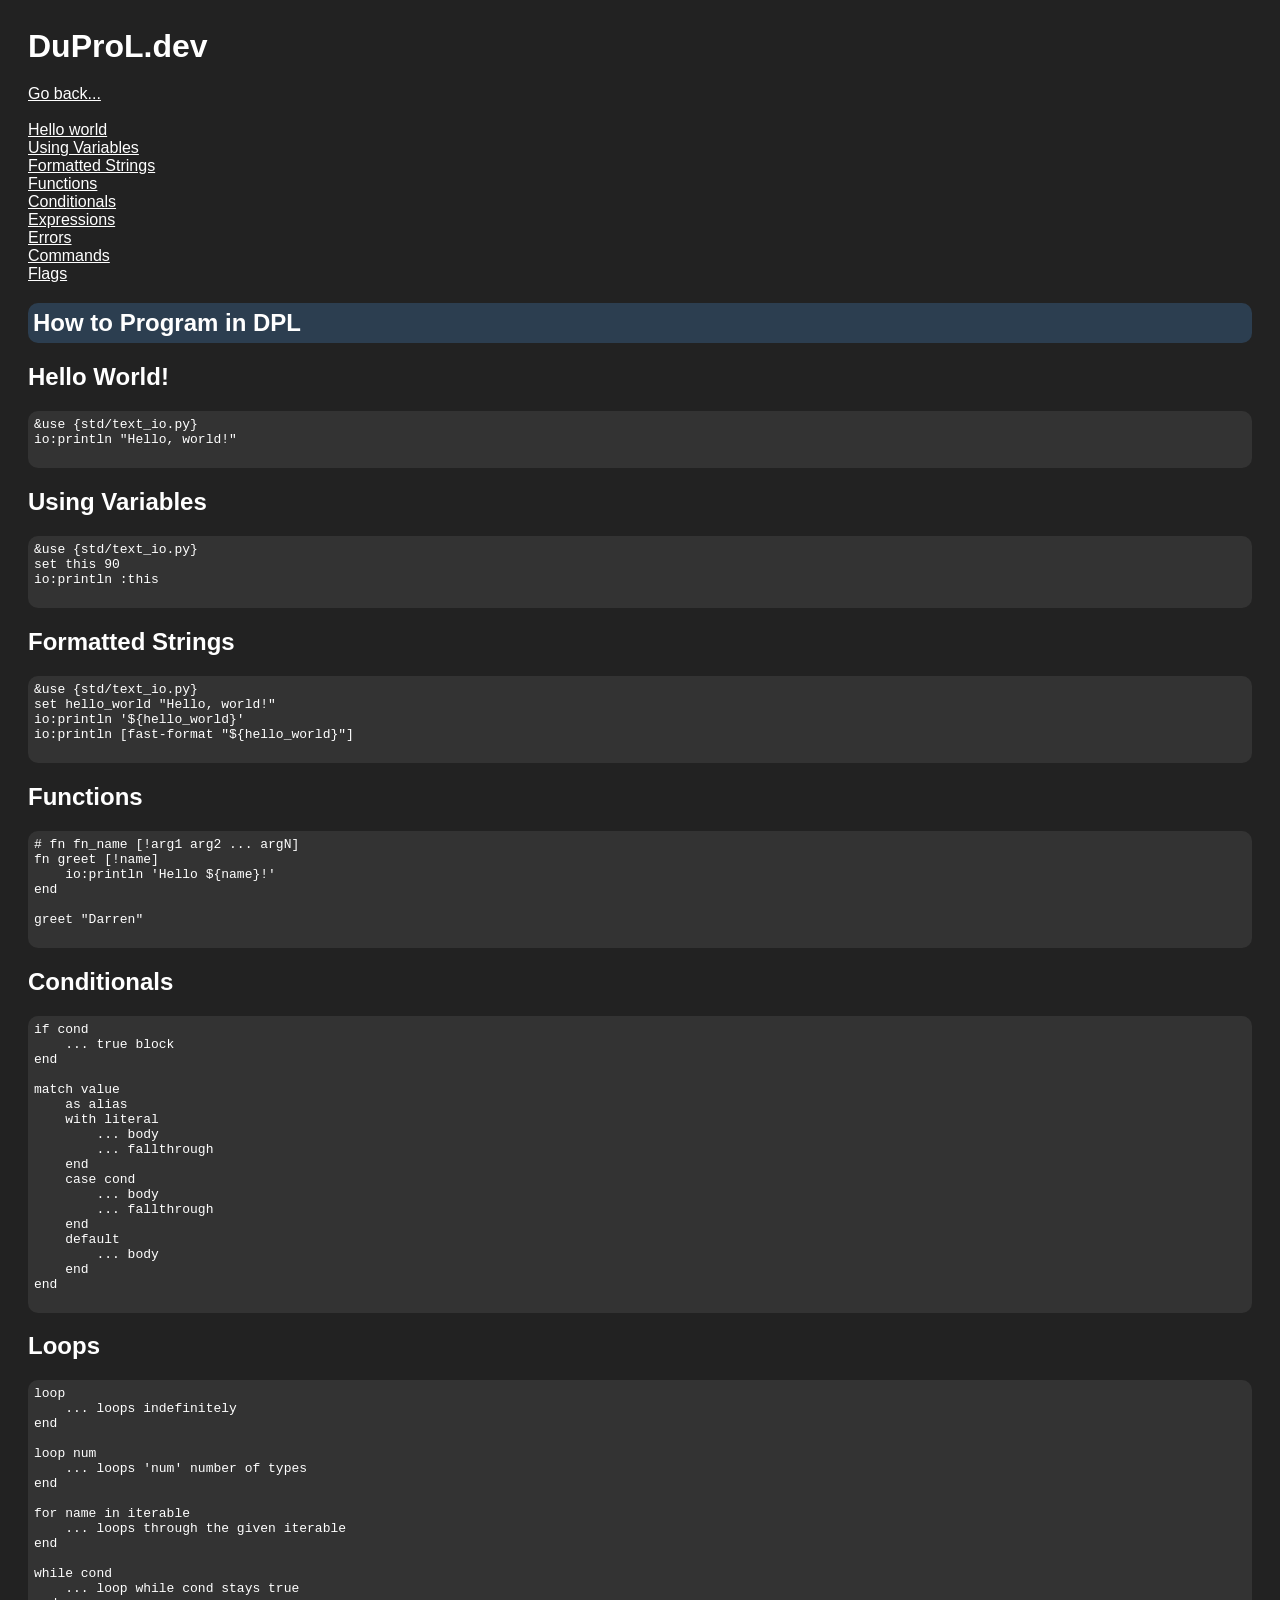
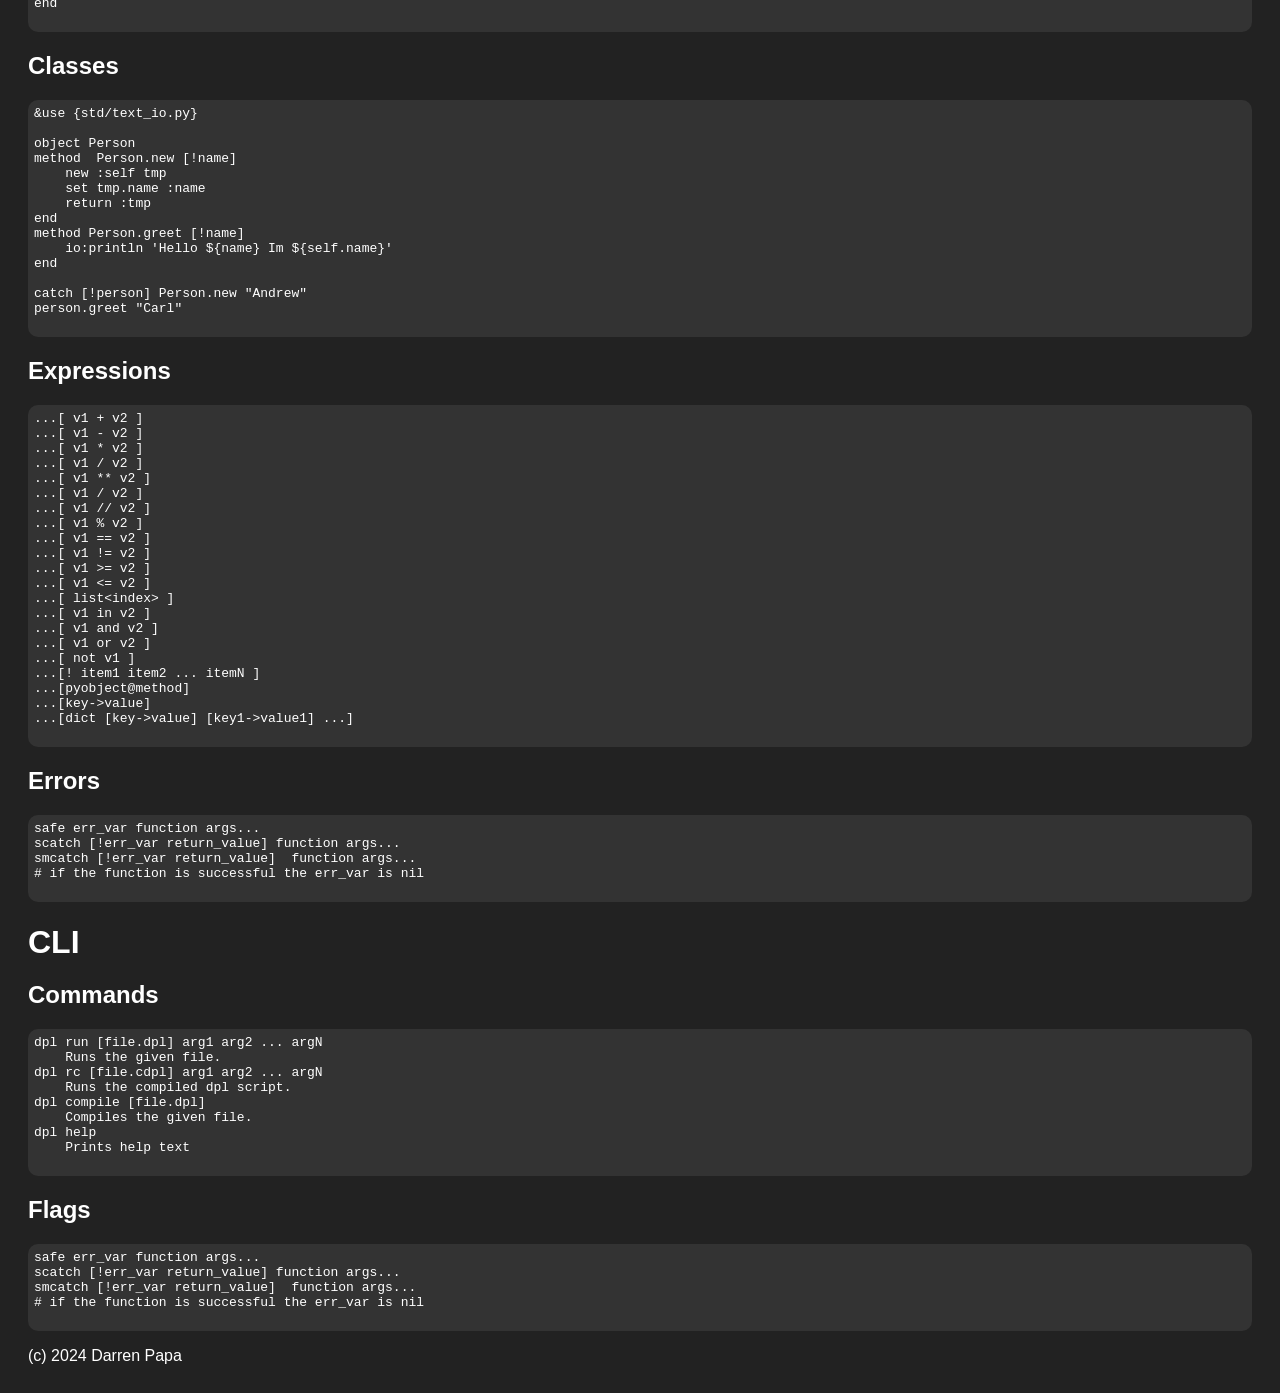
==== learn.html @ 164991b1 "push" ====
<html lang="en">
    <style>
        * {
            color: white;
            background-color: #222222;
            word-wrap: break-word;
            word-break: break-word;
            overflow: hide;
        }
        body {
            font-family: Arial, sans-serif;
            padding: 20px;
        }
        .title {
            background-color: #2C3E50;
            border-radius: 10px;
            padding: 6px;
            padding-left: 5px;
        }
        h1, h2 {
            margin-bottom: 20px;
        }
        pre {
            background-color: #333333;
            border-radius: 10px;
            padding: 6px;
            overflow: scroll;
        }
    </style>
    <meta name="viewport" content="width=device-width, initial-scale=1.0">
    <body>
        <h1>DuProL.dev</h1>
        <a href="./index.html">Go back...</a><br><br>
        <a href="#hello_world">Hello world</a><br>
        <a href="#variables">Using Variables</a><br>
        <a href="#fmt_str">Formatted Strings</a><br>
        <a href="#functions">Functions</a><br>
        <a href="#cond">Conditionals</a><br>
        <a href="#expressions">Expressions</a><br>
        <a href="#errors">Errors</a><br>
        <a href="#cmd">Commands</a><br>
        <a href="#flags">Flags</a>
        <h2 class="title">How to Program in DPL</h2>
        <h2 id="hello_world">Hello World!</h2>
        <pre id="content">
&use {std/text_io.py}
io:println "Hello, world!"
        </pre>
        
        <h2 id="variables">Using Variables</h2>
        <pre id="content">
&use {std/text_io.py}
set this 90
io:println :this
        </pre>
        
        <h2 id="fmt_str">Formatted Strings</h2>
        <pre id="content">
&use {std/text_io.py}
set hello_world "Hello, world!"
io:println '${hello_world}'
io:println [fast-format "${hello_world}"]
        </pre>
        
        <h2 id="functions">Functions</h2>
        <pre id="content">
# fn fn_name [!arg1 arg2 ... argN]
fn greet [!name]
    io:println 'Hello ${name}!'
end

greet "Darren"
        </pre>
        
        <h2 id="cond">Conditionals</h2>
        <pre id="content">
if cond
    ... true block
end

match value
    as alias
    with literal
        ... body
        ... fallthrough
    end
    case cond
        ... body
        ... fallthrough
    end
    default
        ... body
    end
end
        </pre>
        
        <h2 id="loops">Loops</h2>
        <pre id="content">
loop
    ... loops indefinitely
end

loop num
    ... loops 'num' number of types
end

for name in iterable
    ... loops through the given iterable
end

while cond
    ... loop while cond stays true
end
        </pre>
        
        <h2 id="classes">Classes</h2>
        <pre id="content">
&use {std/text_io.py}

object Person
method  Person.new [!name]
    new :self tmp
    set tmp.name :name
    return :tmp
end
method Person.greet [!name]
    io:println 'Hello ${name} Im ${self.name}'
end

catch [!person] Person.new "Andrew"
person.greet "Carl"
        </pre>
        
        <h2 id="expressions">Expressions</h2>
        <pre id="content">
...[ v1 + v2 ]
...[ v1 - v2 ]
...[ v1 * v2 ]
...[ v1 / v2 ]
...[ v1 ** v2 ]
...[ v1 / v2 ]
...[ v1 // v2 ]
...[ v1 % v2 ]
...[ v1 == v2 ]
...[ v1 != v2 ]
...[ v1 &gt;= v2 ]
...[ v1 &lt;= v2 ]
...[ list&lt;index&gt; ]
...[ v1 in v2 ]
...[ v1 and v2 ]
...[ v1 or v2 ]
...[ not v1 ]
...[! item1 item2 ... itemN ]
...[pyobject@method]
...[key->value]
...[dict [key->value] [key1->value1] ...]
        </pre>
        
        <h2 id="error">Errors</h2>
        <pre id="content">
safe err_var function args...
scatch [!err_var return_value] function args...
smcatch [!err_var return_value]  function args...
# if the function is successful the err_var is nil
        </pre>
        
        <h1>CLI</h1>
        
        <h2 id="cmd">Commands</h2>
        <pre id="content">
dpl run [file.dpl] arg1 arg2 ... argN
    Runs the given file.
dpl rc [file.cdpl] arg1 arg2 ... argN
    Runs the compiled dpl script.
dpl compile [file.dpl]
    Compiles the given file.
dpl help
    Prints help text
        </pre>
        
        <h2 id="flags">Flags</h2>
        <pre id="content">
safe err_var function args...
scatch [!err_var return_value] function args...
smcatch [!err_var return_value]  function args...
# if the function is successful the err_var is nil
        </pre>
        

        <p>(c) 2024 Darren Papa</p>
    </body>
</html>
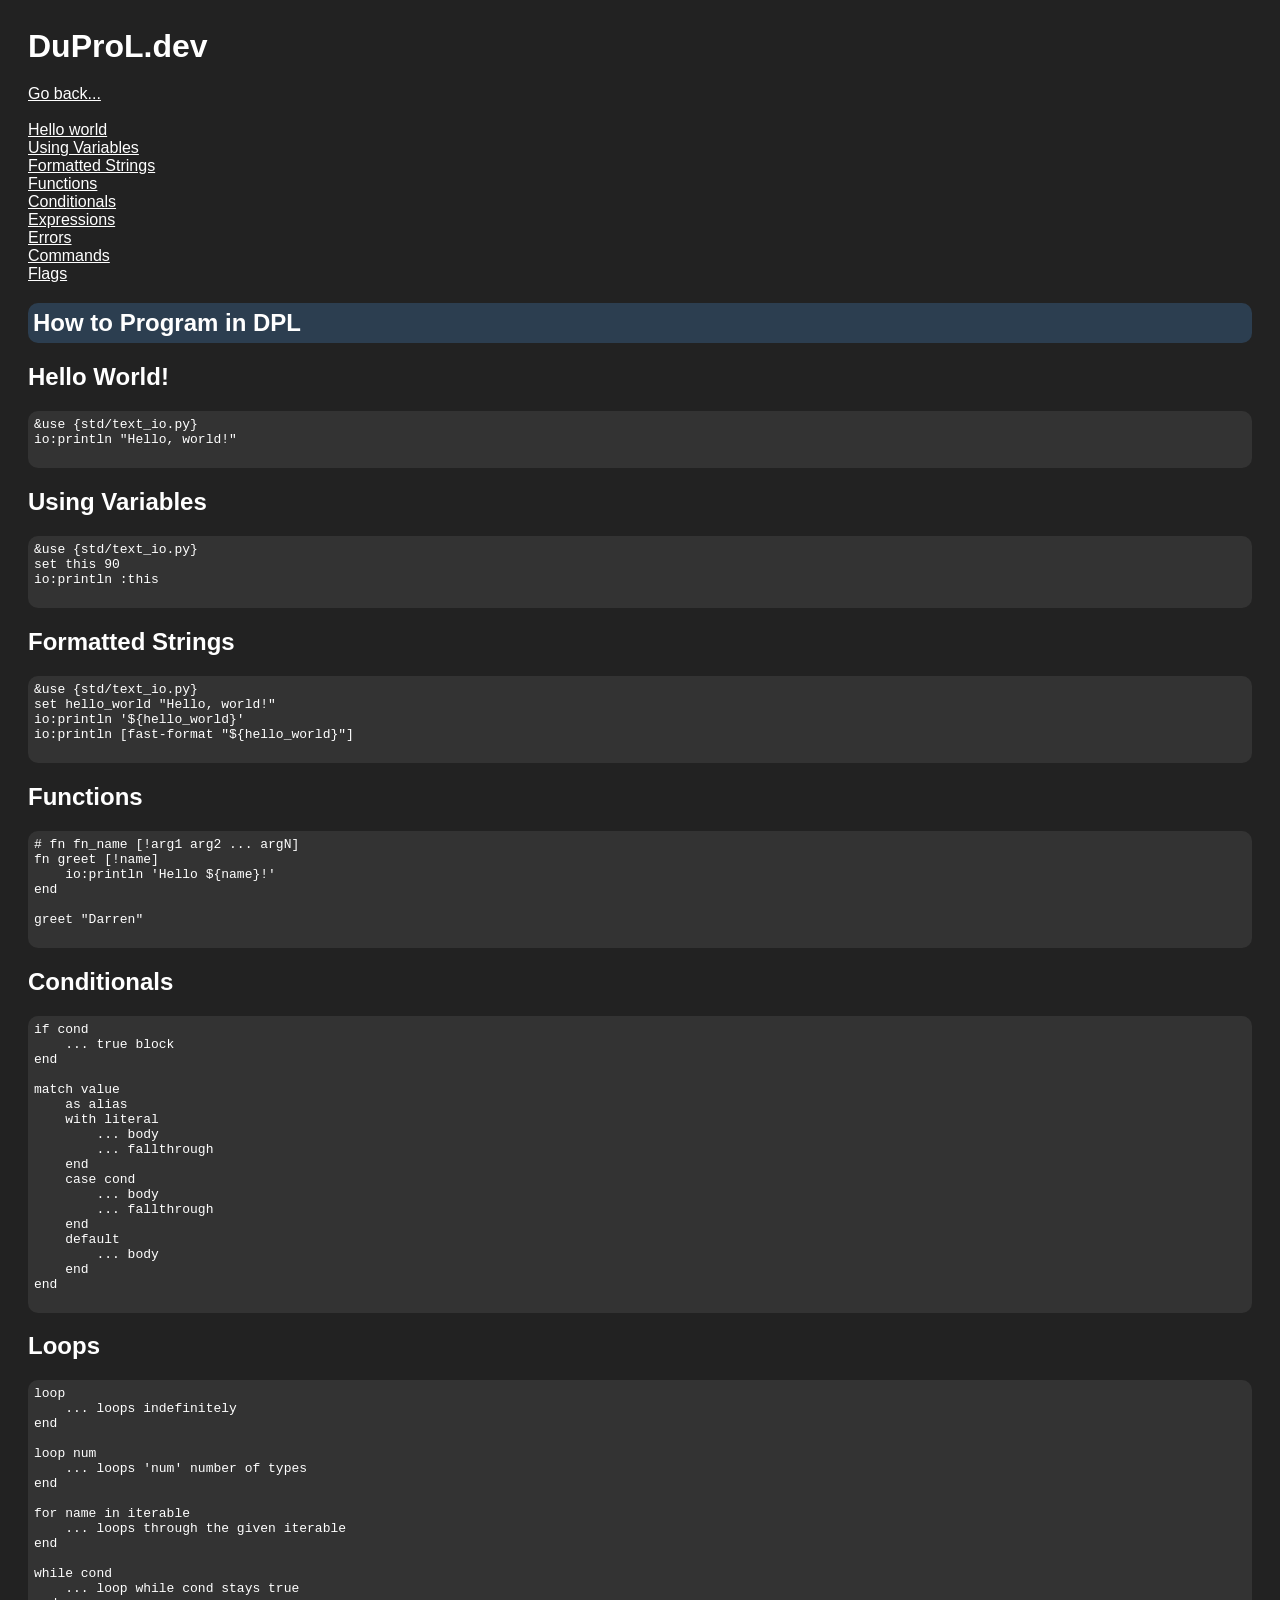
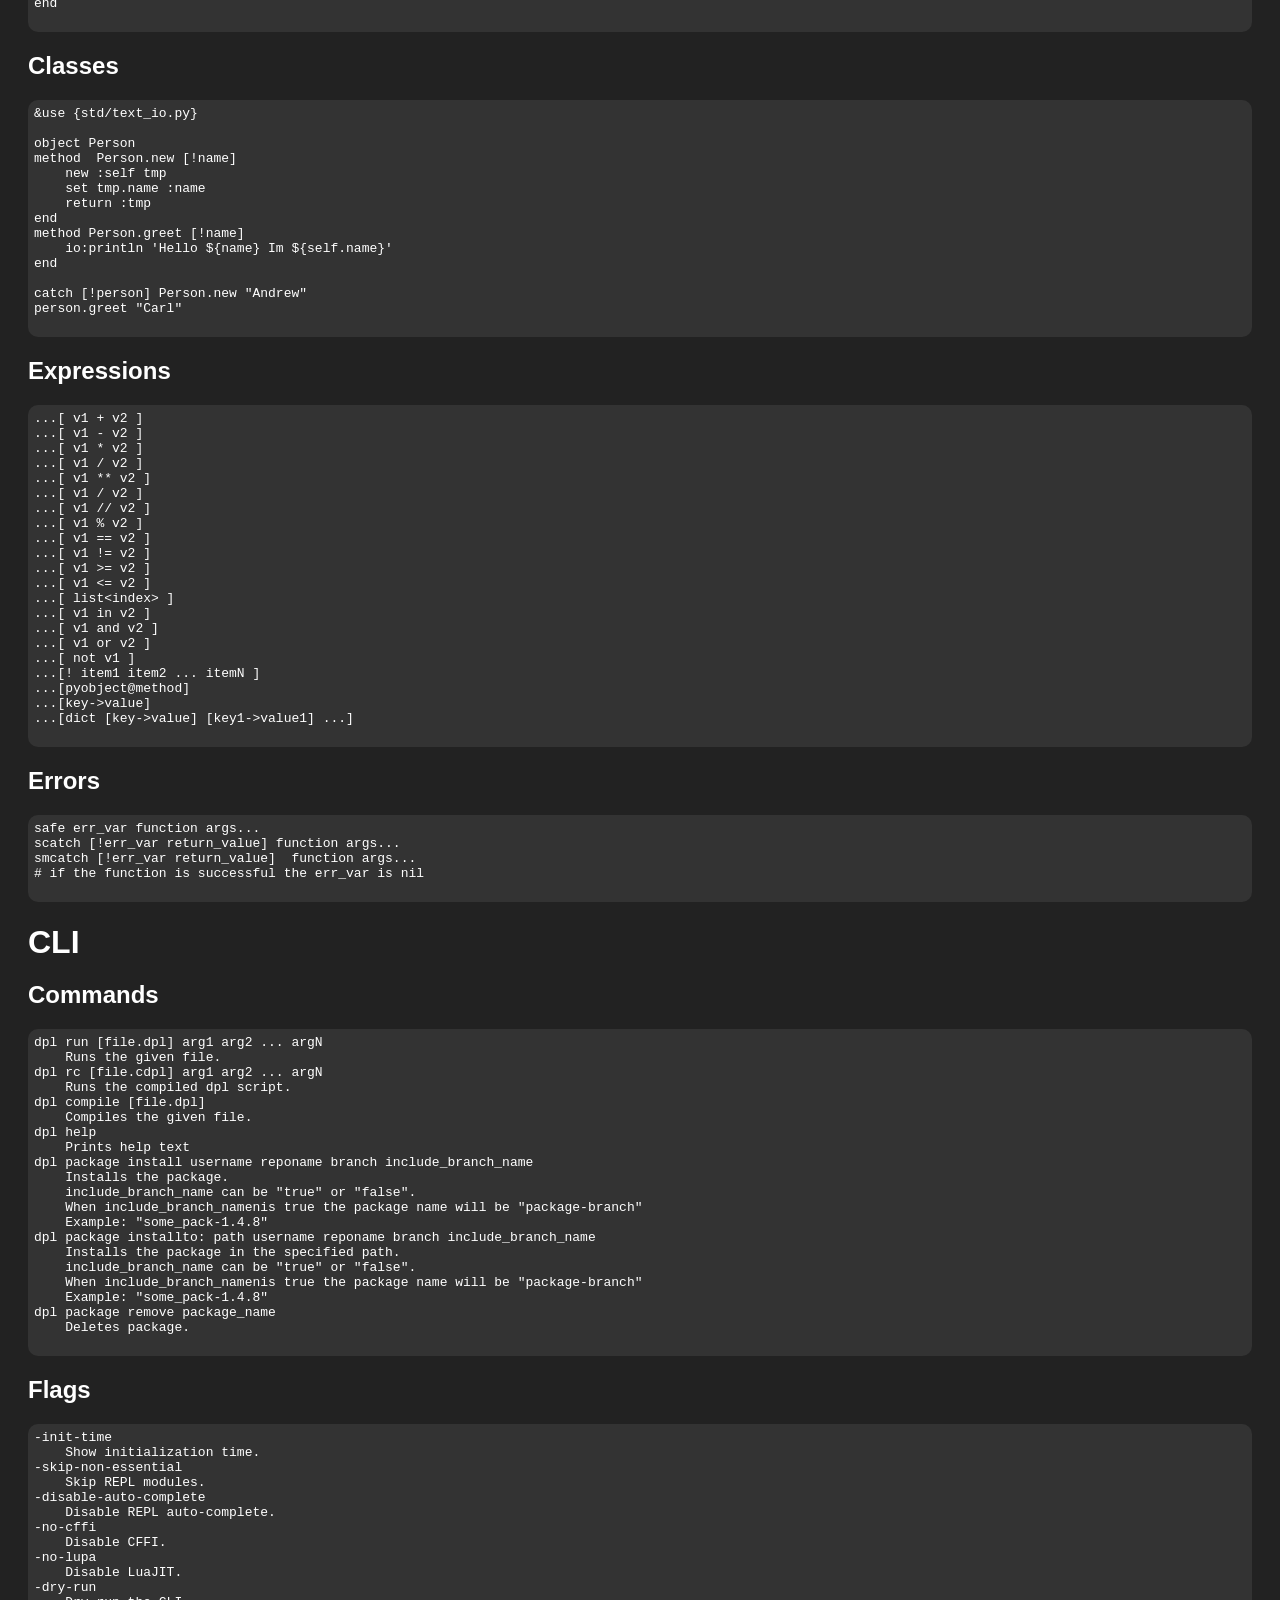
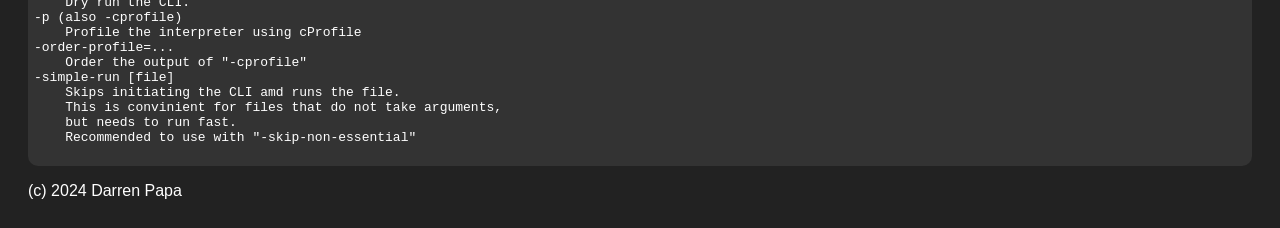
==== commit 4a89ae27: "push" ====
--- a/learn.html
+++ b/learn.html
@@ -176,14 +176,43 @@
     Compiles the given file.
 dpl help
     Prints help text
+dpl package install username reponame branch include_branch_name
+    Installs the package.
+    include_branch_name can be "true" or "false".
+    When include_branch_namenis true the package name will be "package-branch"
+    Example: "some_pack-1.4.8"
+dpl package installto: path username reponame branch include_branch_name
+    Installs the package in the specified path.
+    include_branch_name can be "true" or "false".
+    When include_branch_namenis true the package name will be "package-branch"
+    Example: "some_pack-1.4.8"
+dpl package remove package_name
+    Deletes package.
         </pre>
         
         <h2 id="flags">Flags</h2>
         <pre id="content">
-safe err_var function args...
-scatch [!err_var return_value] function args...
-smcatch [!err_var return_value]  function args...
-# if the function is successful the err_var is nil
+-init-time
+    Show initialization time.
+-skip-non-essential
+    Skip REPL modules.
+-disable-auto-complete
+    Disable REPL auto-complete.
+-no-cffi
+    Disable CFFI.
+-no-lupa
+    Disable LuaJIT.
+-dry-run
+    Dry run the CLI.
+-p (also -cprofile)
+    Profile the interpreter using cProfile
+-order-profile=...
+    Order the output of "-cprofile"
+-simple-run [file]
+    Skips initiating the CLI amd runs the file.
+    This is convinient for files that do not take arguments,
+    but needs to run fast.
+    Recommended to use with "-skip-non-essential"
         </pre>
         
 
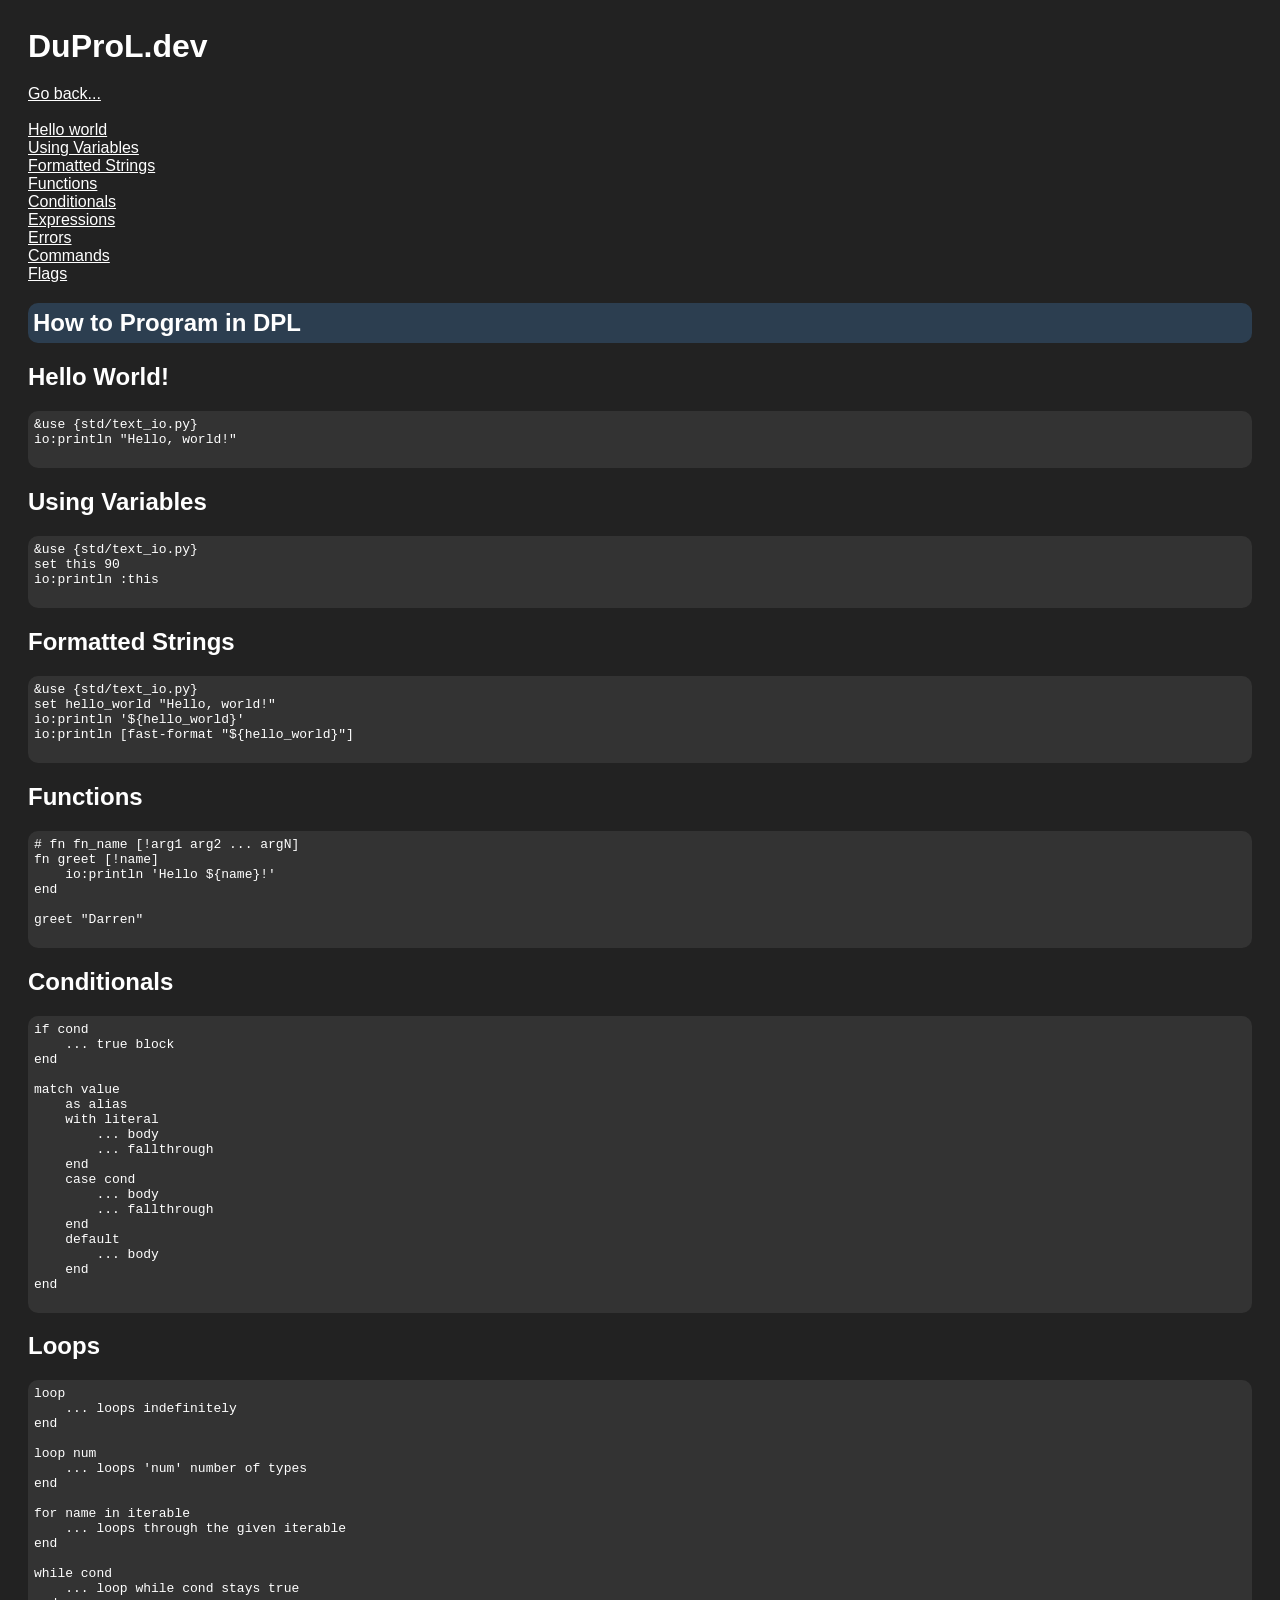
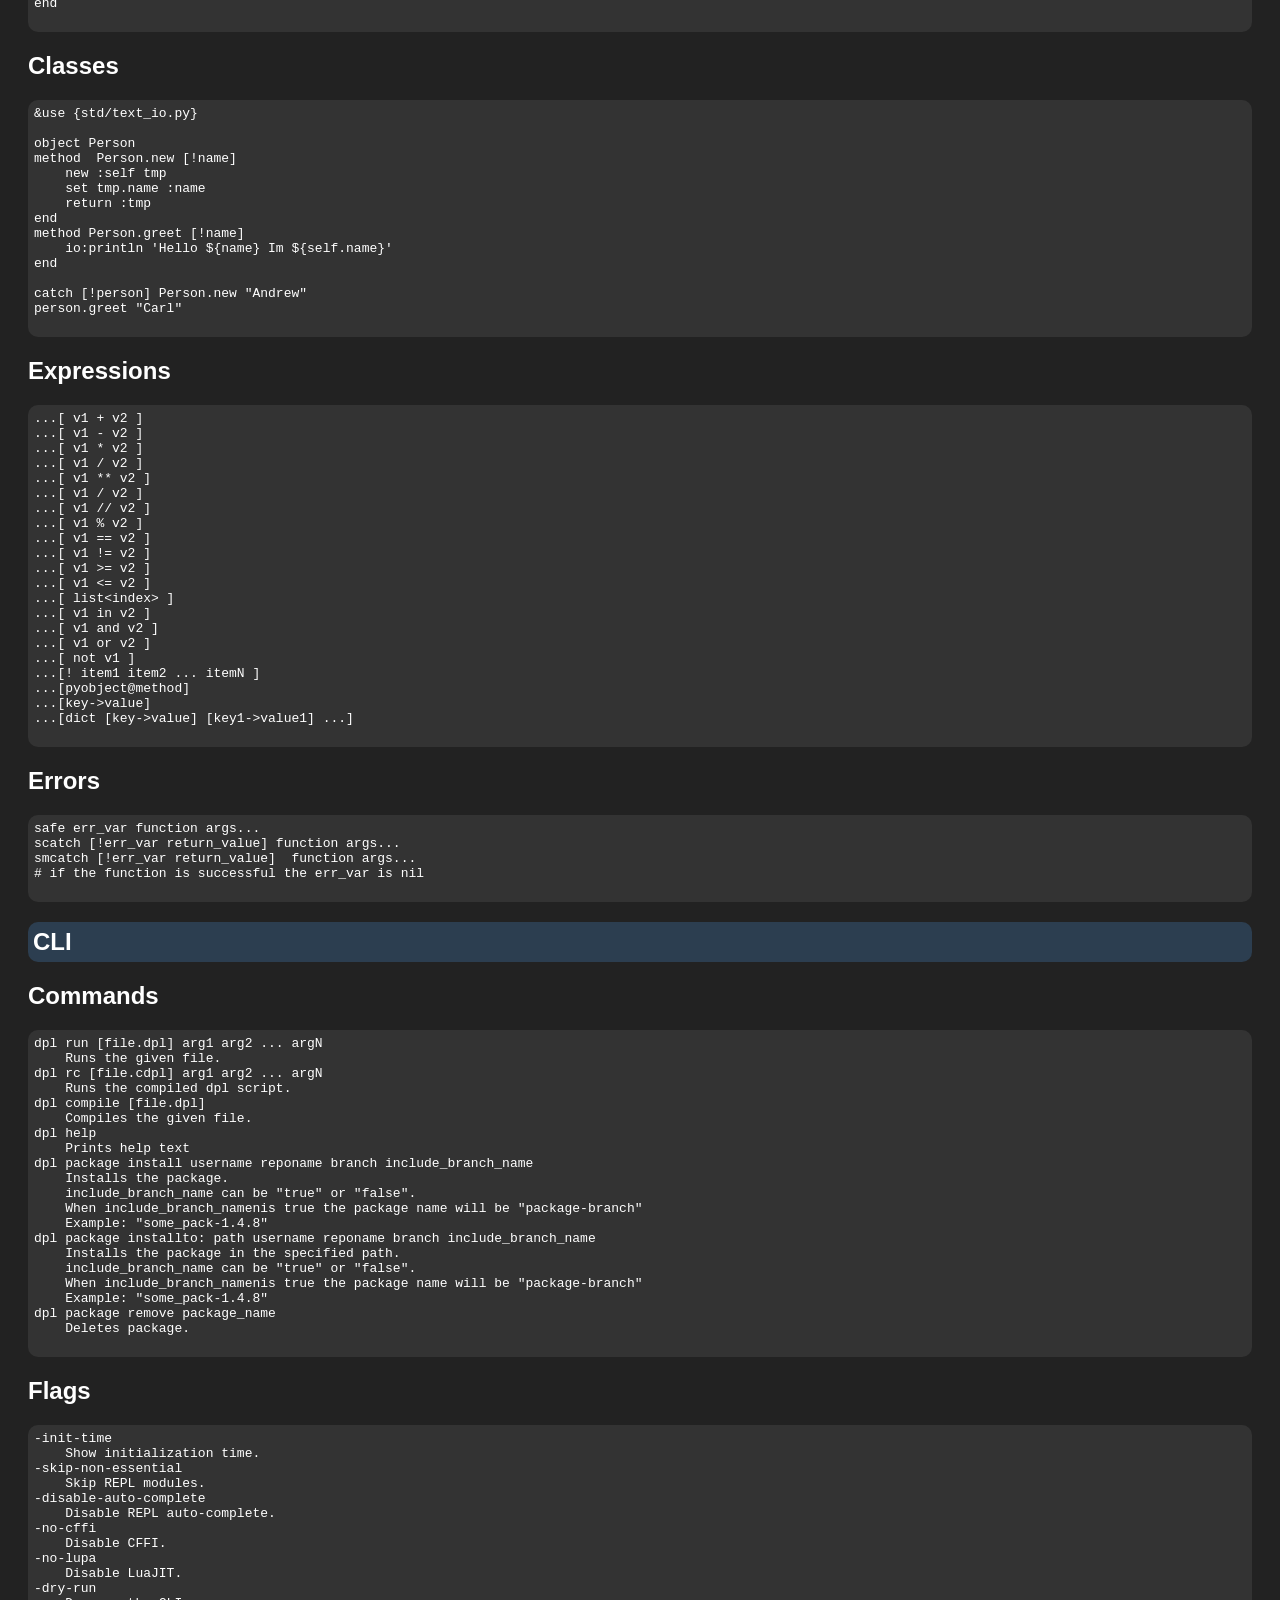
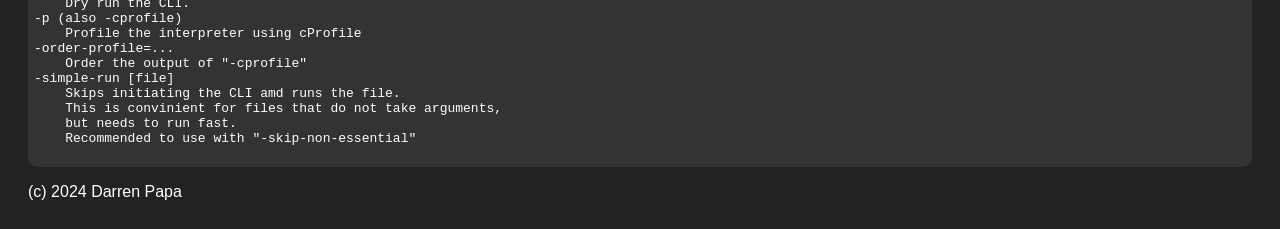
==== commit 12fd9355: "push" ====
--- a/learn.html
+++ b/learn.html
@@ -164,7 +164,7 @@
 # if the function is successful the err_var is nil
         </pre>
         
-        <h1>CLI</h1>
+        <h2 class="title">CLI</h2>
         
         <h2 id="cmd">Commands</h2>
         <pre id="content">
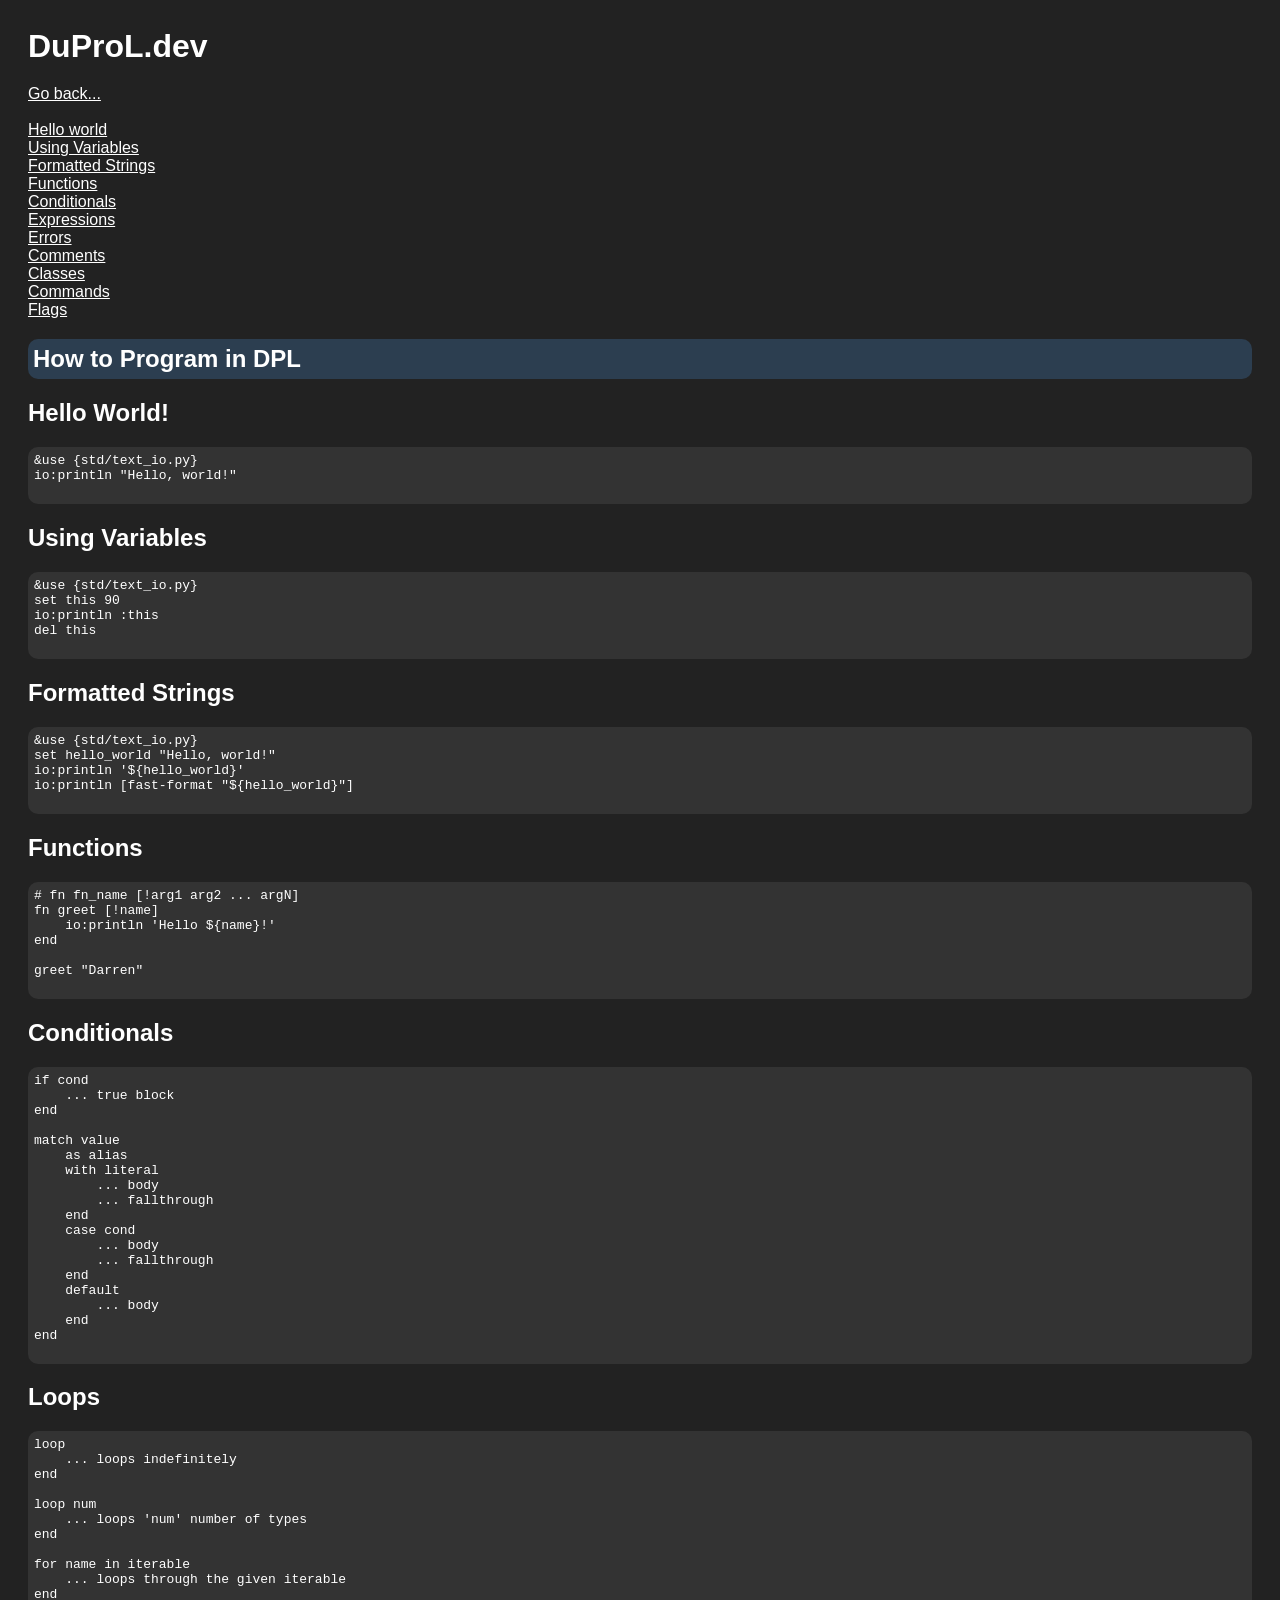
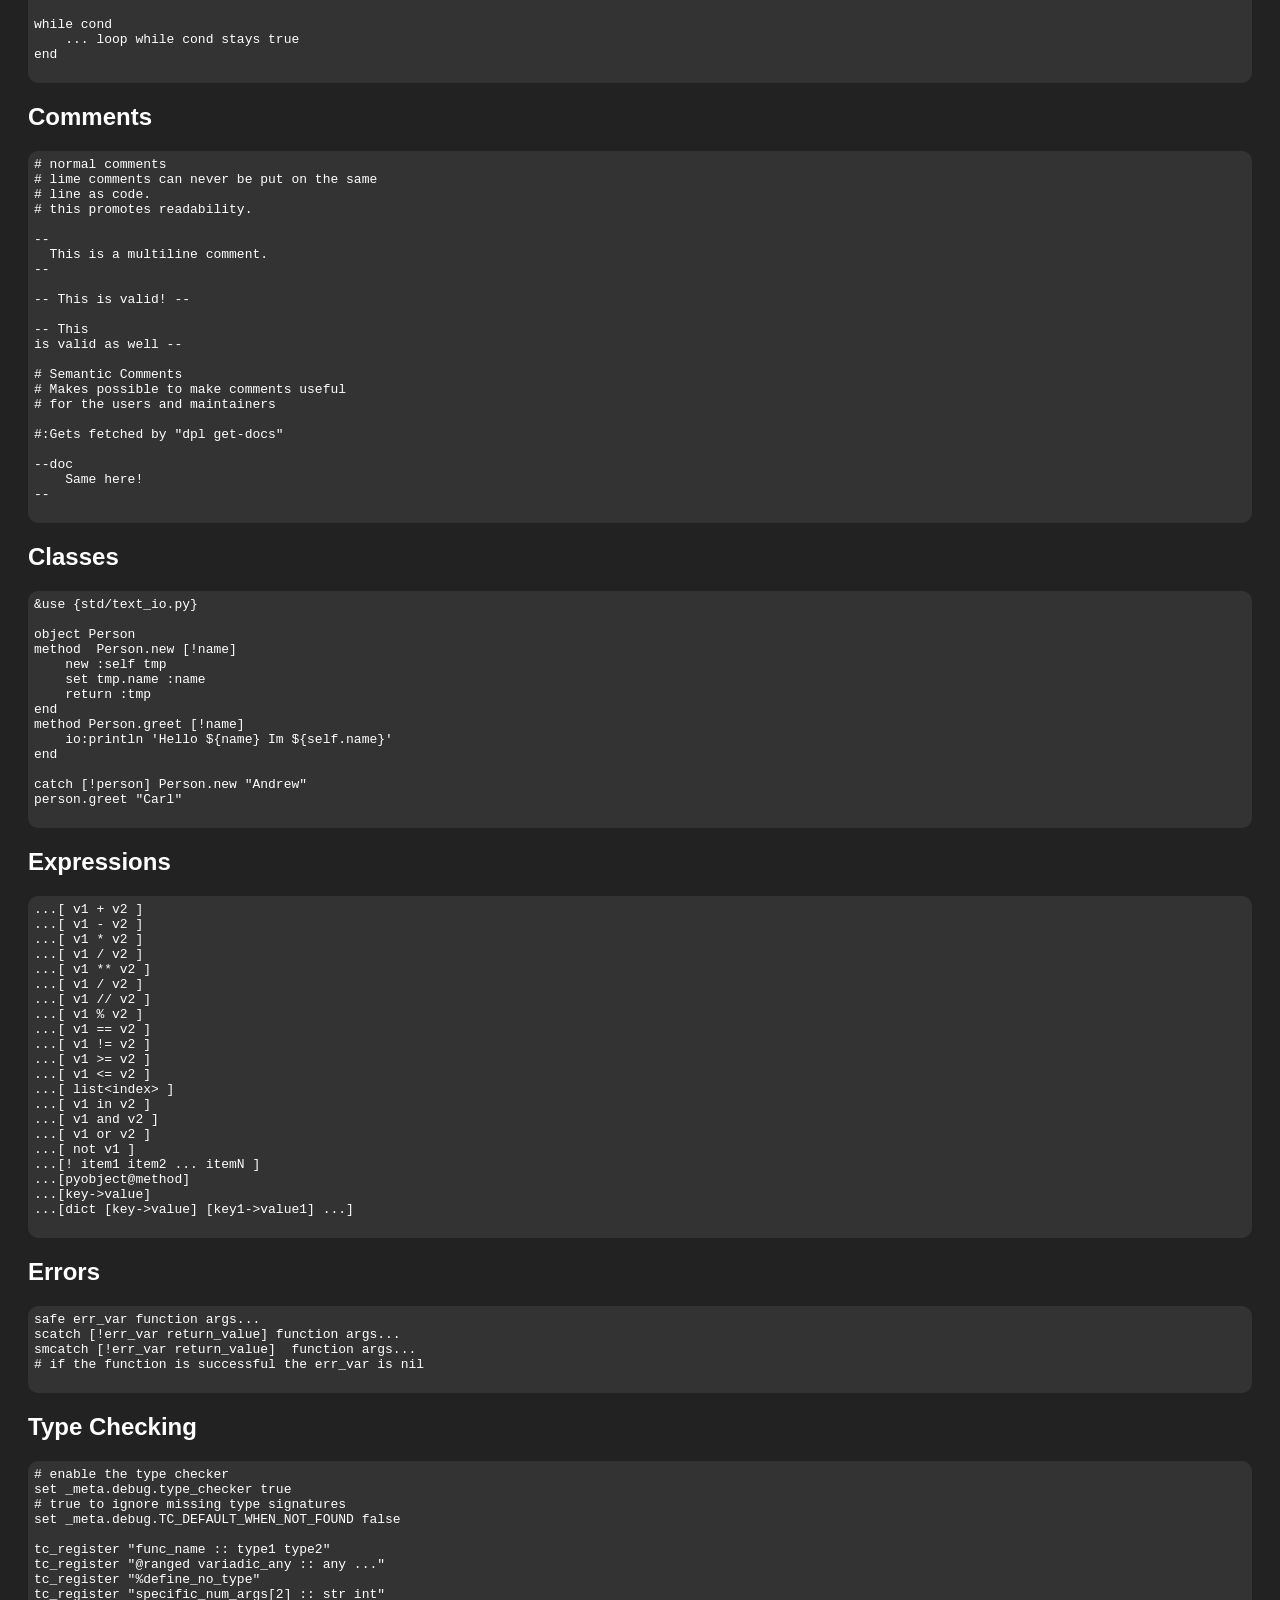
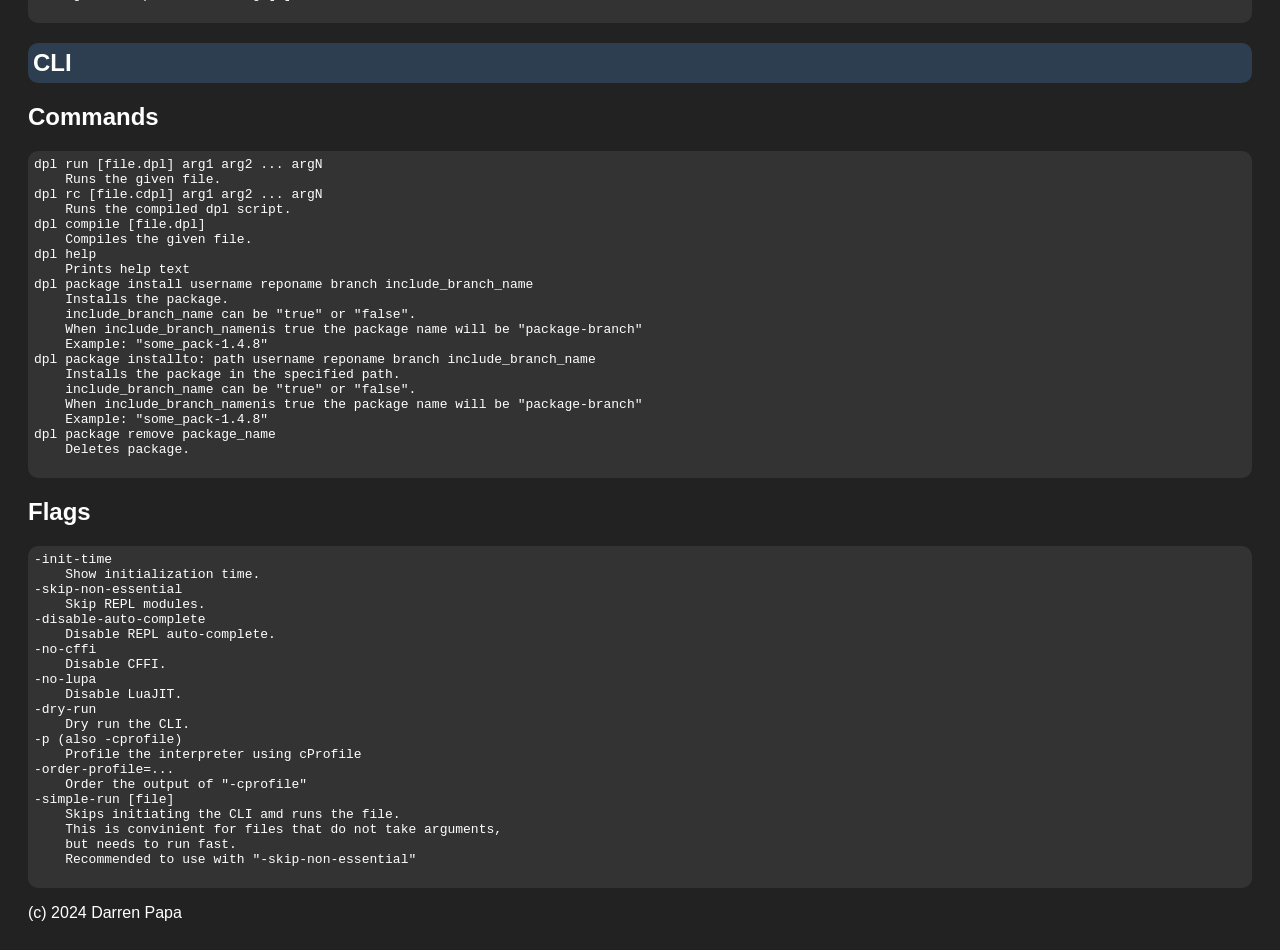
==== commit 100981de: "push" ====
--- a/learn.html
+++ b/learn.html
@@ -38,6 +38,8 @@
         <a href="#cond">Conditionals</a><br>
         <a href="#expressions">Expressions</a><br>
         <a href="#errors">Errors</a><br>
+        <a href="#comments">Comments</a><br>
+        <a href="#classes">Classes</a><br>
         <a href="#cmd">Commands</a><br>
         <a href="#flags">Flags</a>
         <h2 class="title">How to Program in DPL</h2>
@@ -52,6 +54,7 @@
 &use {std/text_io.py}
 set this 90
 io:println :this
+del this
         </pre>
         
         <h2 id="fmt_str">Formatted Strings</h2>
@@ -111,6 +114,33 @@
 while cond
     ... loop while cond stays true
 end
+        </pre>
+        
+        <h2 id="comments">Comments</h2>
+        <pre id="content">
+# normal comments
+# lime comments can never be put on the same
+# line as code.
+# this promotes readability.
+
+--
+  This is a multiline comment.
+--
+
+-- This is valid! --
+
+-- This
+is valid as well --
+
+# Semantic Comments
+# Makes possible to make comments useful
+# for the users and maintainers
+
+#:Gets fetched by "dpl get-docs"
+
+--doc
+    Same here!
+--
         </pre>
         
         <h2 id="classes">Classes</h2>
@@ -164,6 +194,19 @@
 # if the function is successful the err_var is nil
         </pre>
         
+        <h2 id="tc">Type Checking</h2>
+        <pre id="content">
+# enable the type checker
+set _meta.debug.type_checker true
+# true to ignore missing type signatures
+set _meta.debug.TC_DEFAULT_WHEN_NOT_FOUND false
+
+tc_register "func_name :: type1 type2"
+tc_register "@ranged variadic_any :: any ..."
+tc_register "%define_no_type"
+tc_register "specific_num_args[2] :: str int"
+        </pre>
+        
         <h2 class="title">CLI</h2>
         
         <h2 id="cmd">Commands</h2>
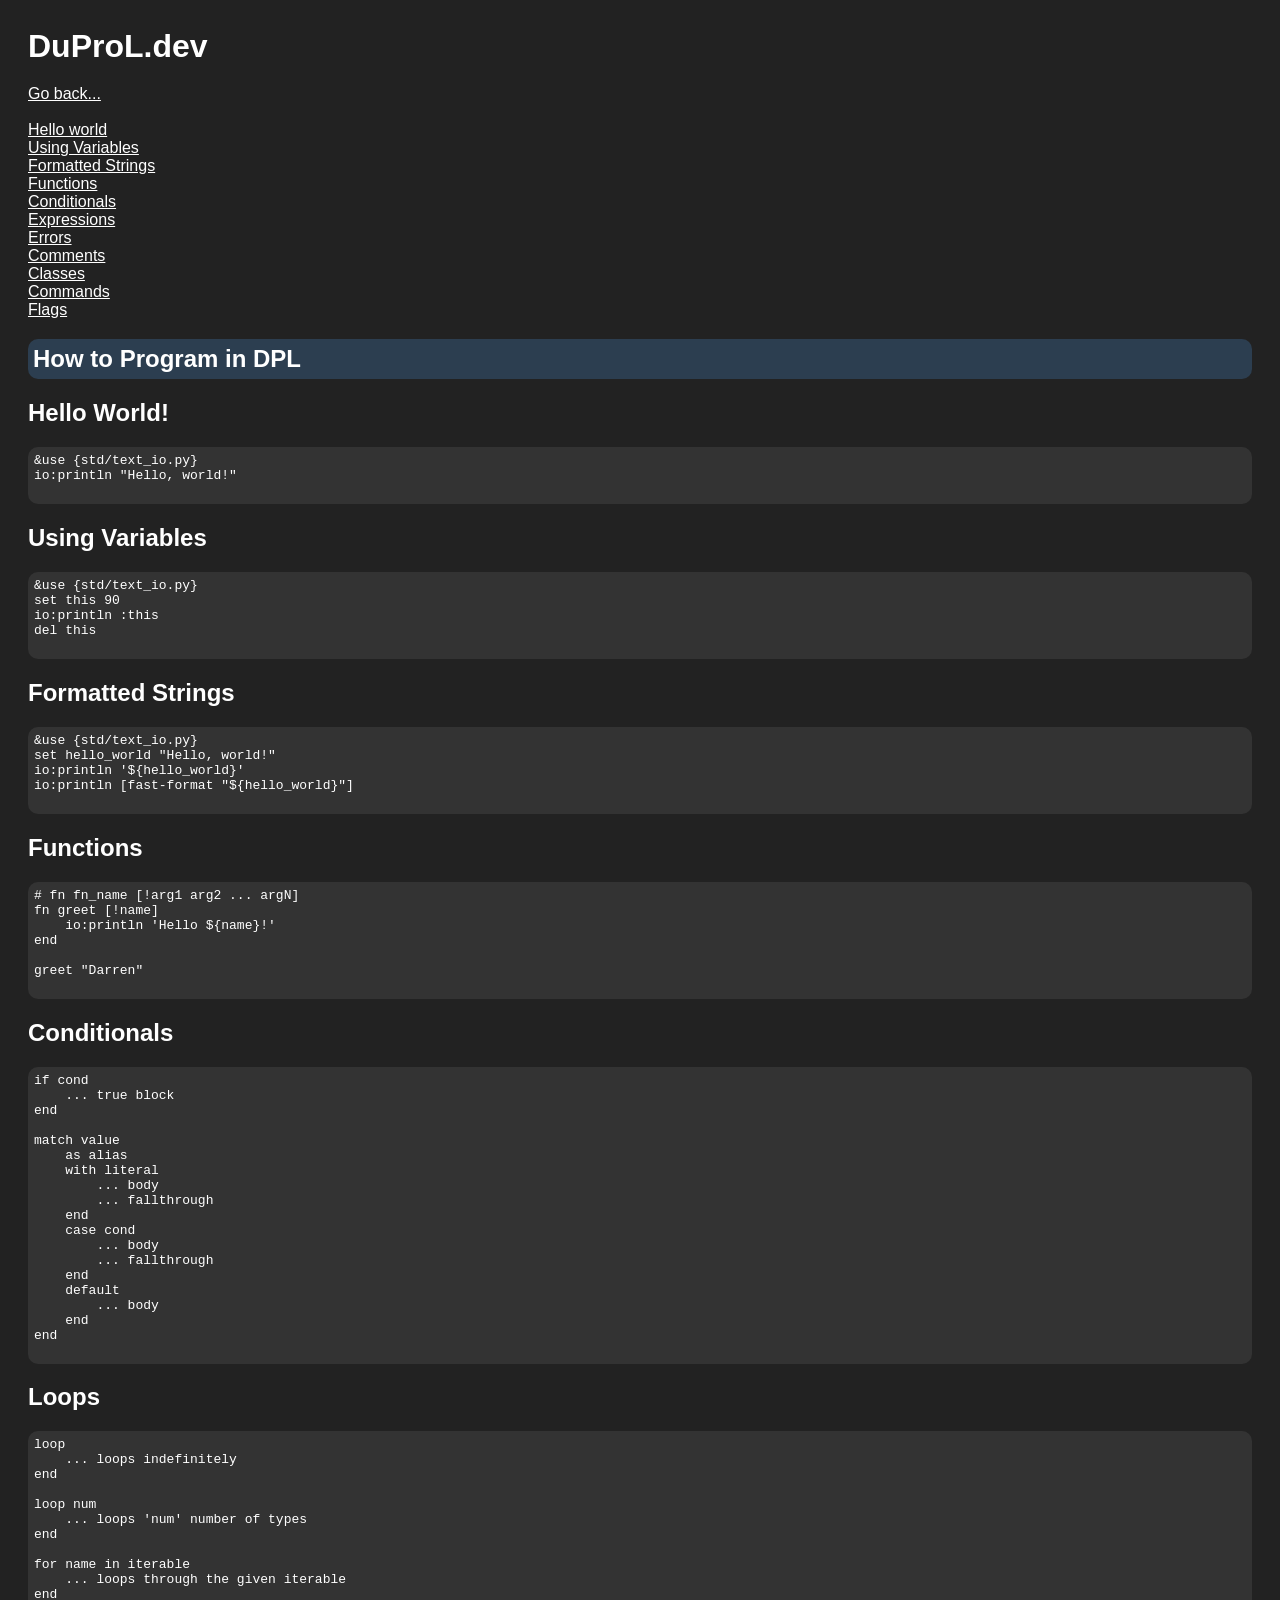
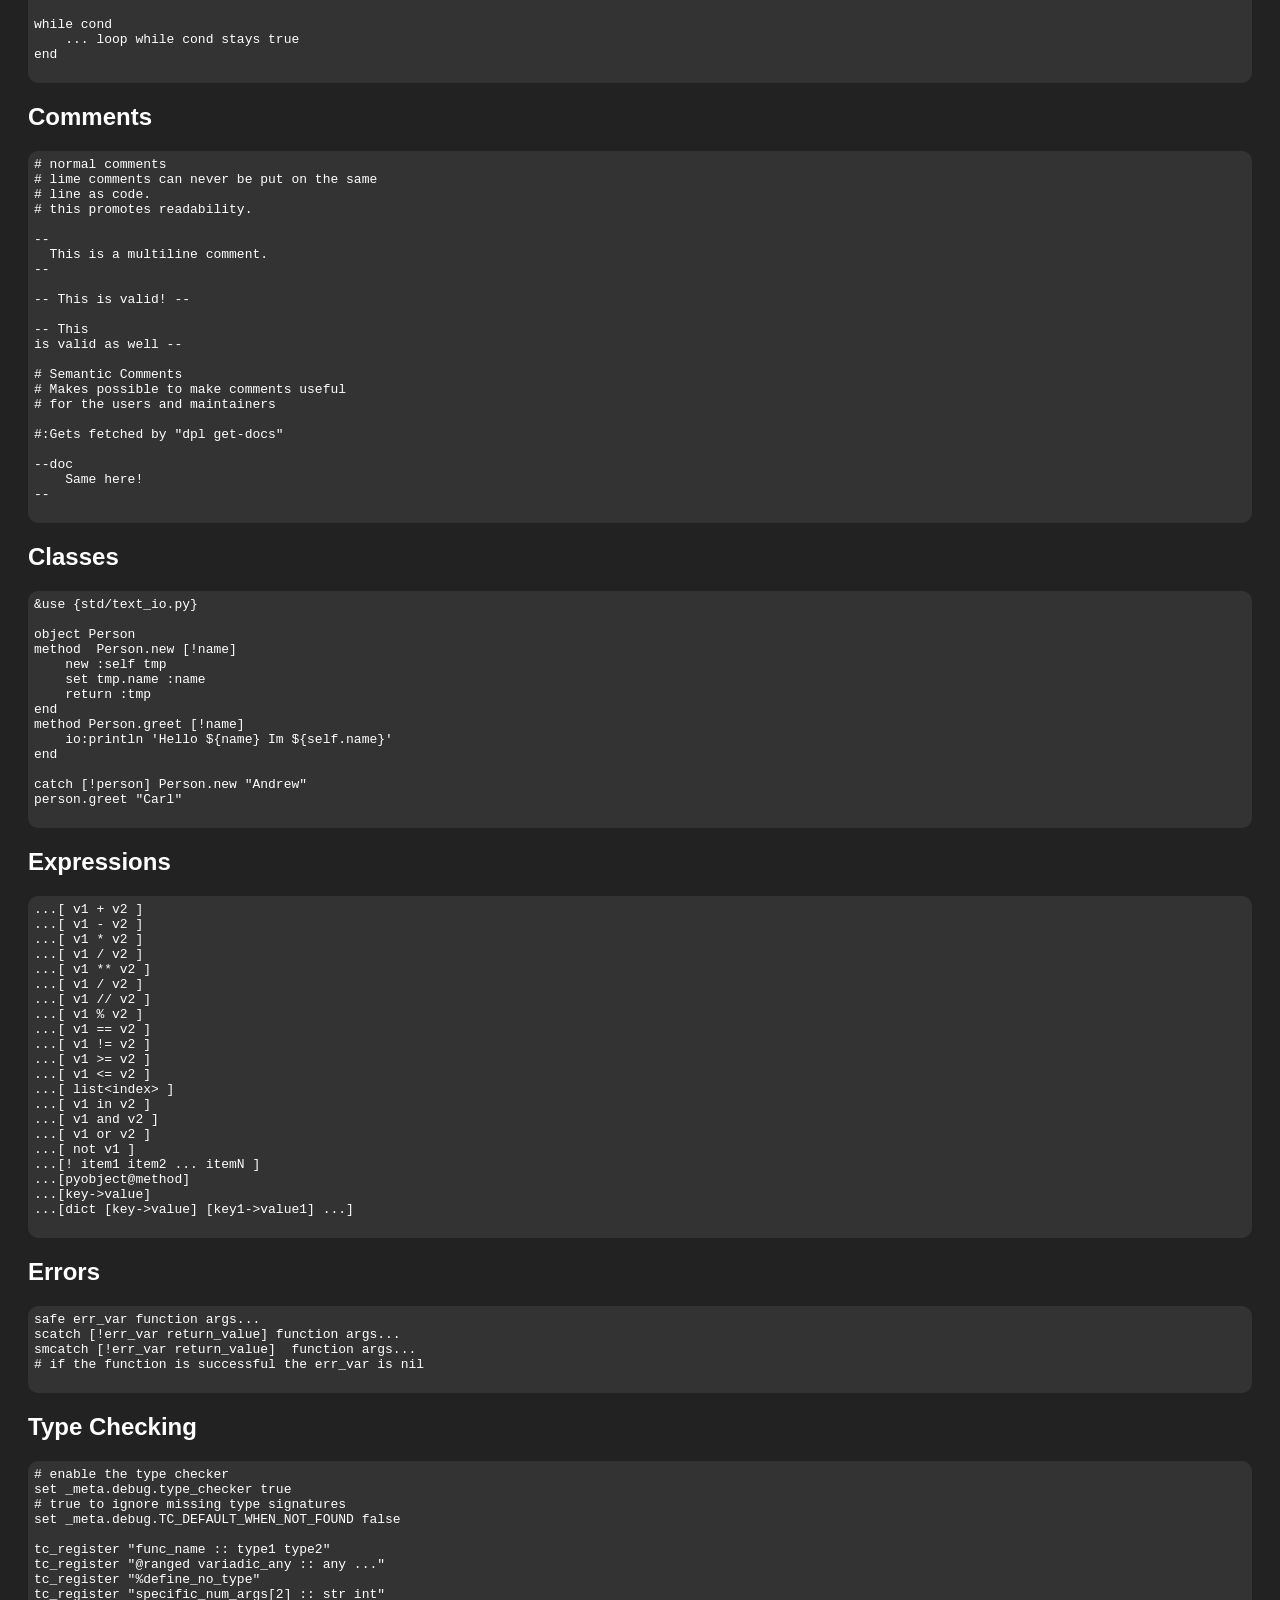
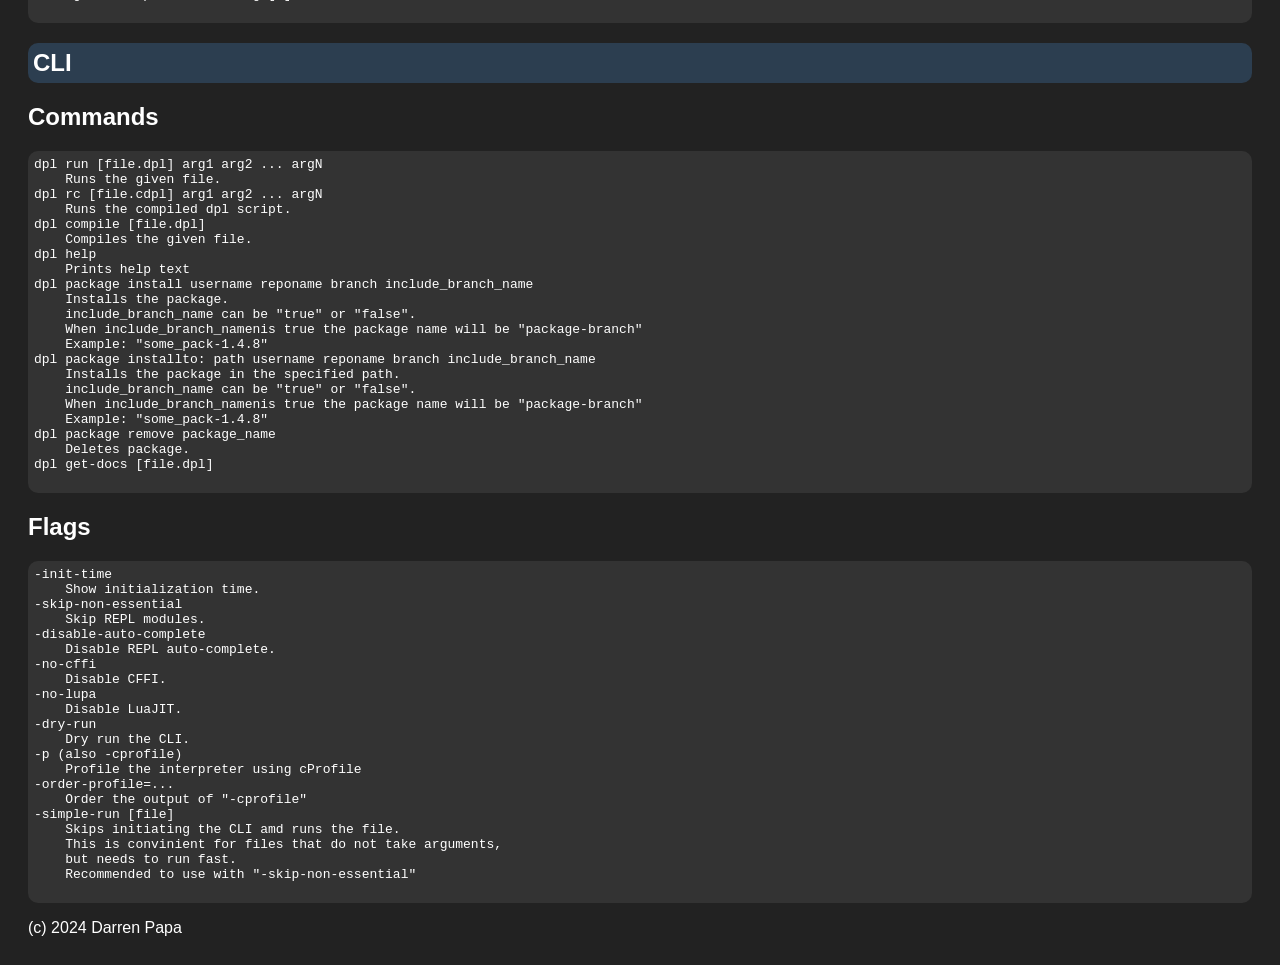
==== commit a87285a7: "push" ====
--- a/learn.html
+++ b/learn.html
@@ -231,6 +231,7 @@
     Example: "some_pack-1.4.8"
 dpl package remove package_name
     Deletes package.
+dpl get-docs [file.dpl]
         </pre>
         
         <h2 id="flags">Flags</h2>
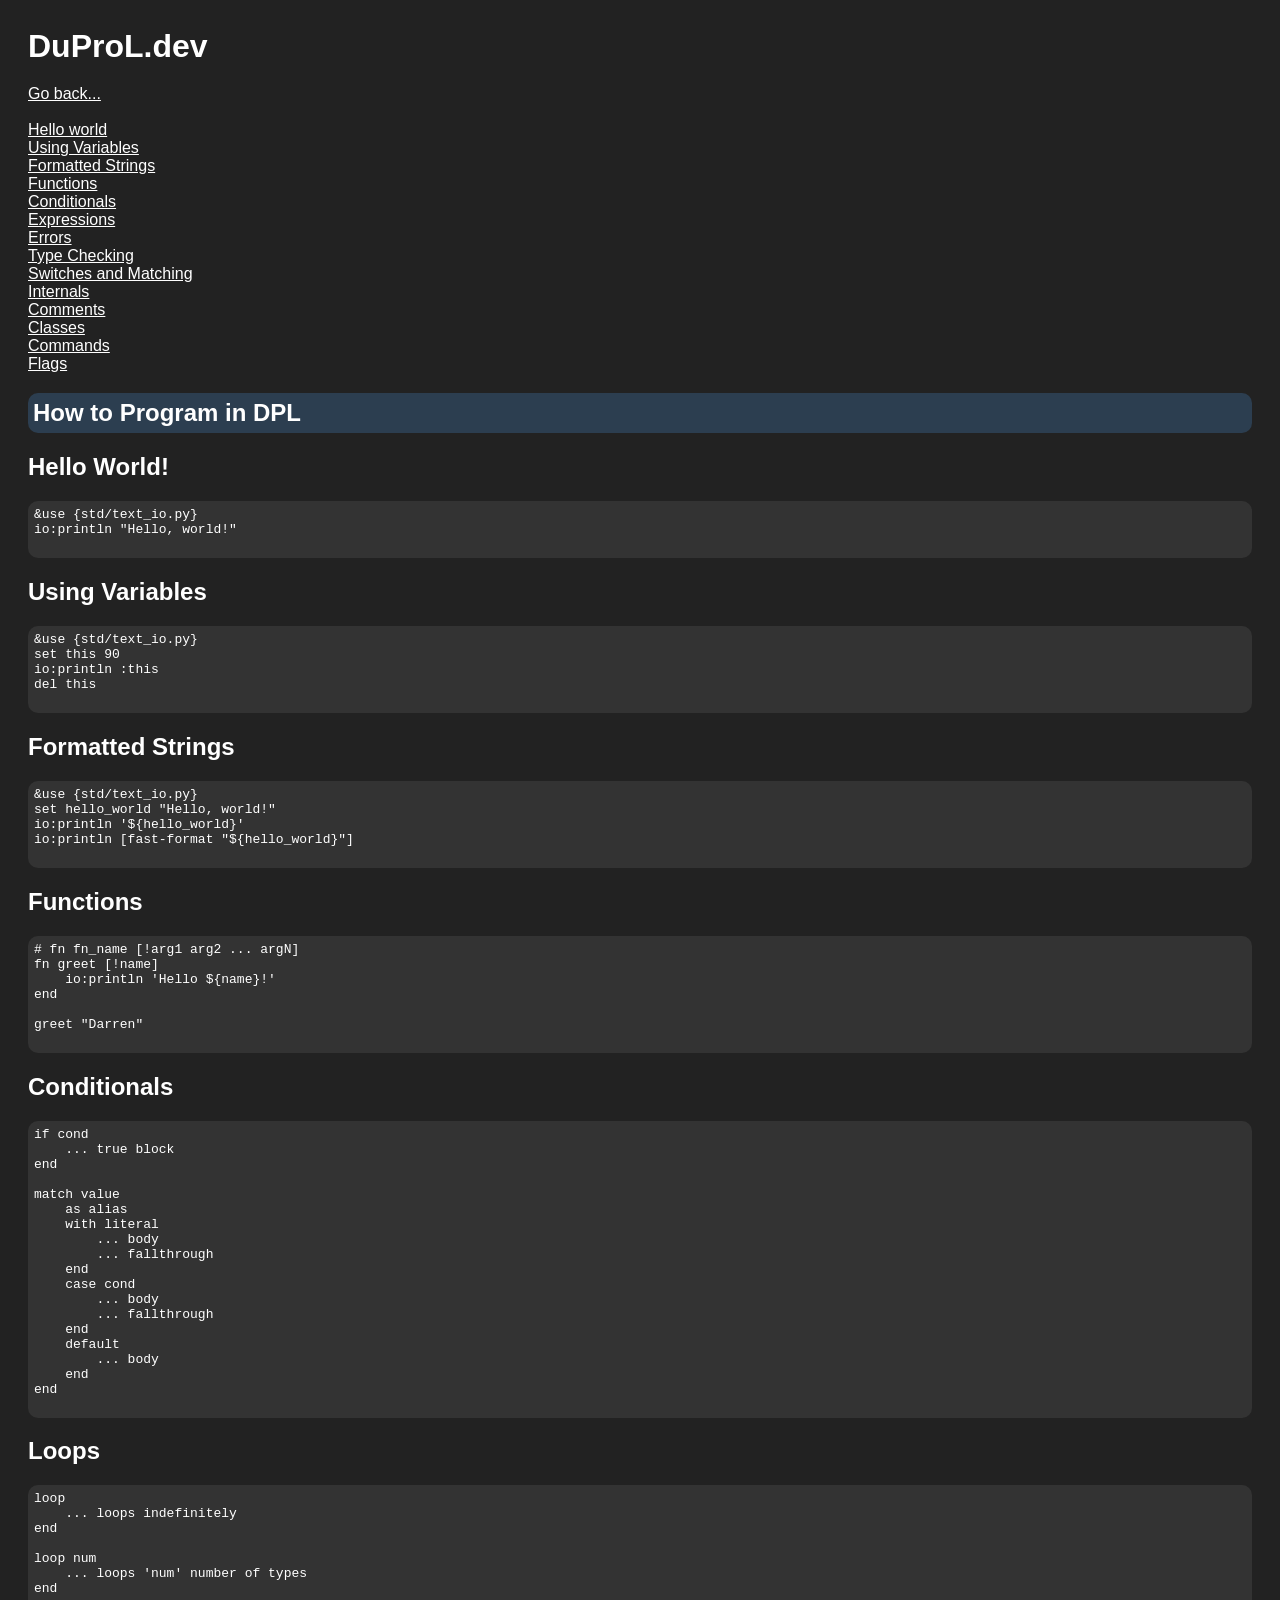
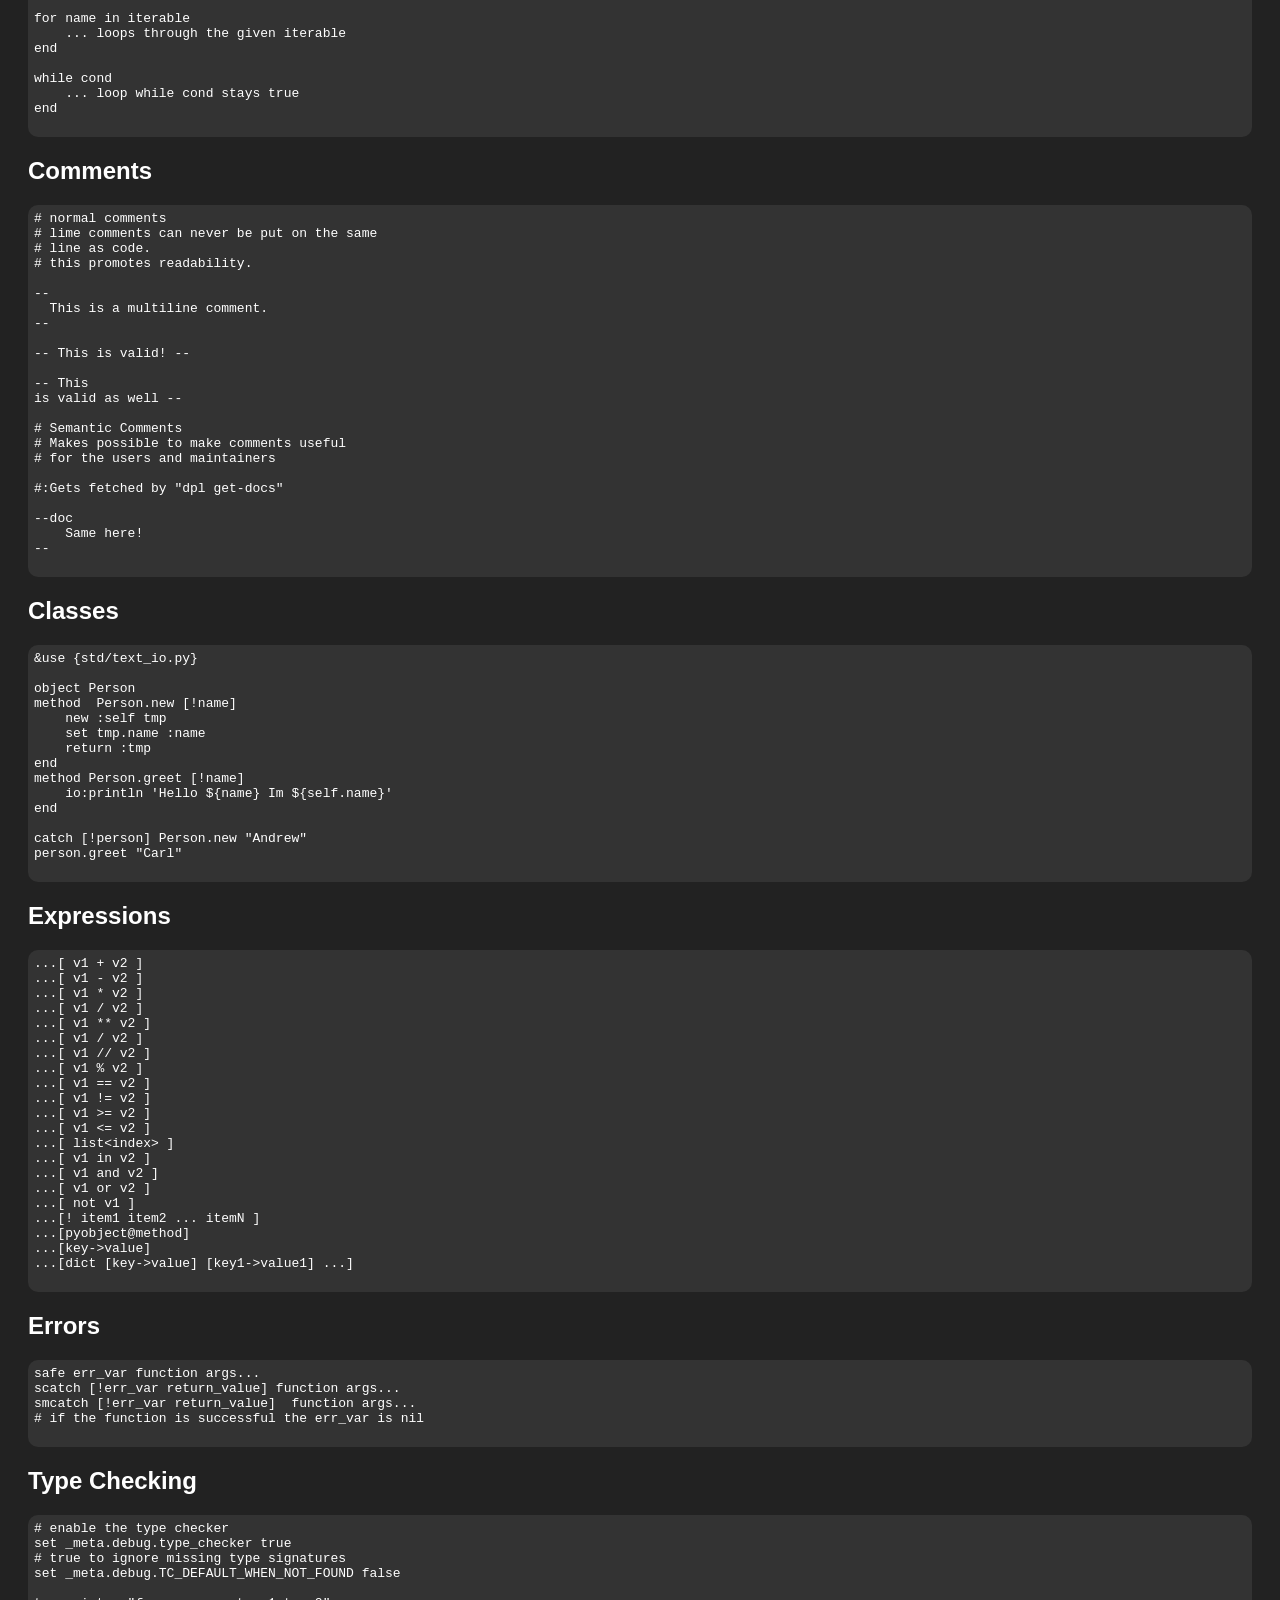
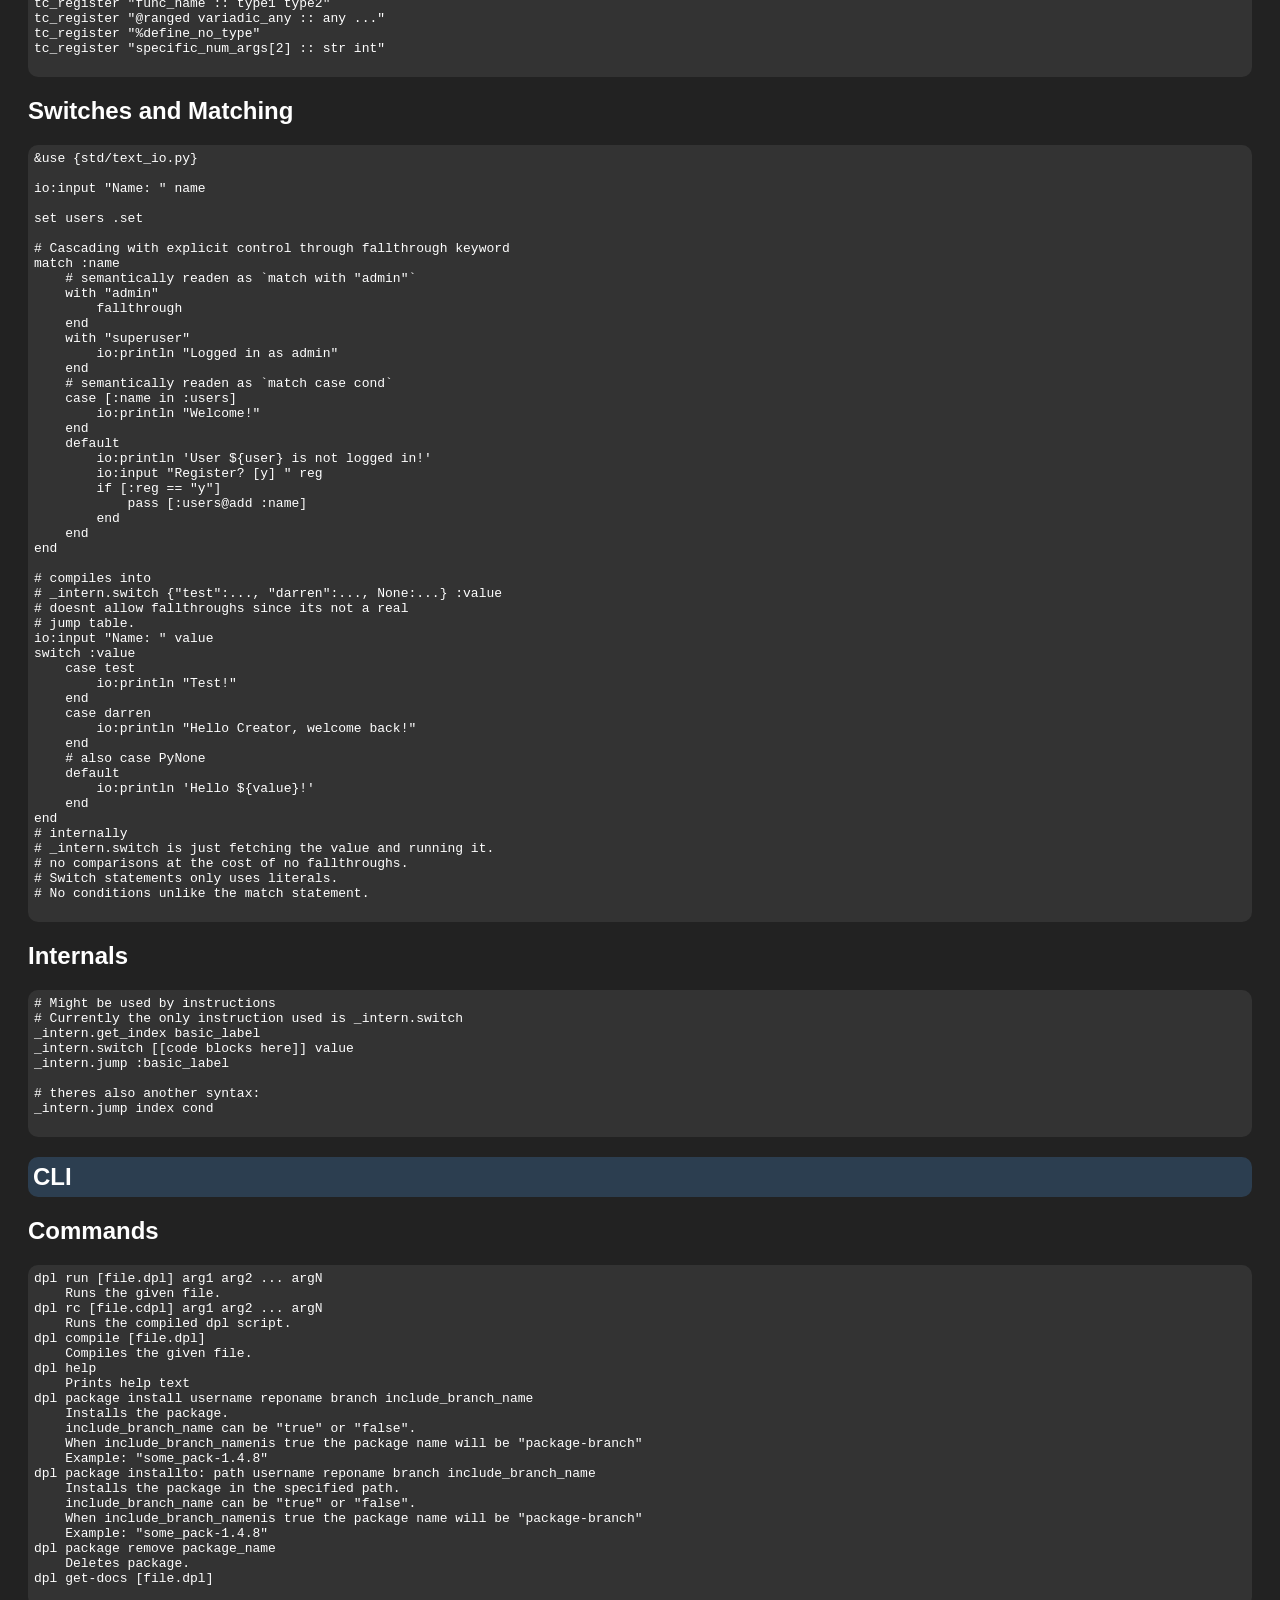
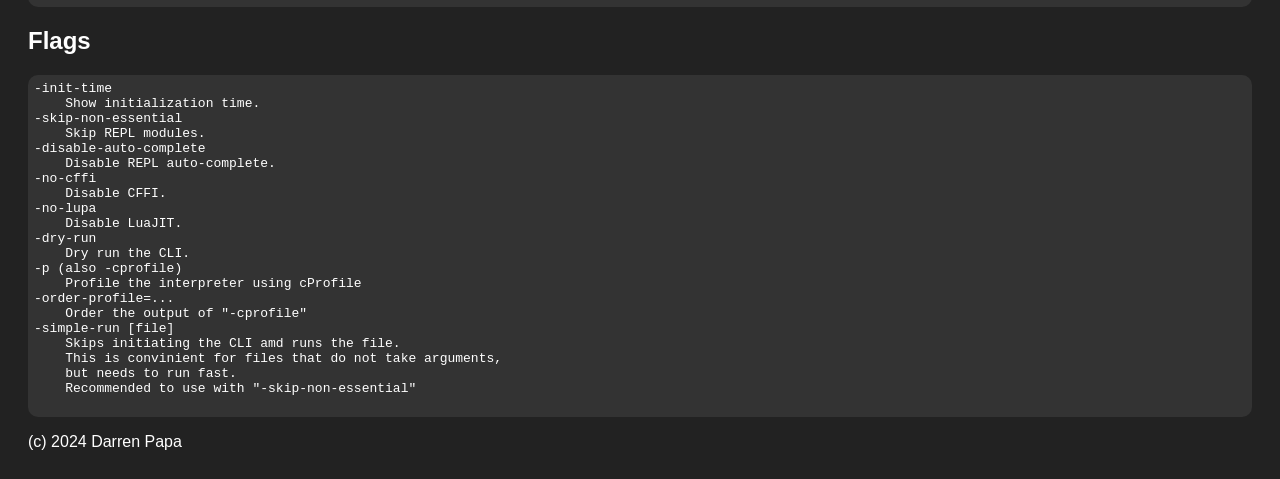
==== commit 170c6104: "push" ====
--- a/learn.html
+++ b/learn.html
@@ -38,6 +38,9 @@
         <a href="#cond">Conditionals</a><br>
         <a href="#expressions">Expressions</a><br>
         <a href="#errors">Errors</a><br>
+        <a href="#tc">Type Checking</a><br>
+        <a href="#sam">Switches and Matching</a><br>
+        <a href="#intern">Internals</a><br>
         <a href="#comments">Comments</a><br>
         <a href="#classes">Classes</a><br>
         <a href="#cmd">Commands</a><br>
@@ -207,6 +210,72 @@
 tc_register "specific_num_args[2] :: str int"
         </pre>
         
+        <h2 id="sam">Switches and Matching</h2>
+        <pre id="content">
+&use {std/text_io.py}
+
+io:input "Name: " name
+
+set users .set
+
+# Cascading with explicit control through fallthrough keyword
+match :name
+    # semantically readen as `match with "admin"`
+    with "admin"
+        fallthrough
+    end
+    with "superuser"
+        io:println "Logged in as admin"
+    end
+    # semantically readen as `match case cond`
+    case [:name in :users]
+        io:println "Welcome!"
+    end
+    default
+        io:println 'User ${user} is not logged in!'
+        io:input "Register? [y] " reg
+        if [:reg == "y"]
+            pass [:users@add :name]
+        end
+    end
+end
+
+# compiles into
+# _intern.switch {"test":..., "darren":..., None:...} :value
+# doesnt allow fallthroughs since its not a real
+# jump table.
+io:input "Name: " value
+switch :value
+    case test
+        io:println "Test!"
+    end
+    case darren
+        io:println "Hello Creator, welcome back!"
+    end
+    # also case PyNone
+    default
+        io:println 'Hello ${value}!'
+    end
+end
+# internally
+# _intern.switch is just fetching the value and running it.
+# no comparisons at the cost of no fallthroughs.
+# Switch statements only uses literals.
+# No conditions unlike the match statement.
+        </pre>
+        
+        <h2 id="intern">Internals</h2>
+        <pre id="content">
+# Might be used by instructions
+# Currently the only instruction used is _intern.switch
+_intern.get_index basic_label
+_intern.switch [[code blocks here]] value
+_intern.jump :basic_label
+
+# theres also another syntax:
+_intern.jump index cond
+        </pre>
+        
         <h2 class="title">CLI</h2>
         
         <h2 id="cmd">Commands</h2>
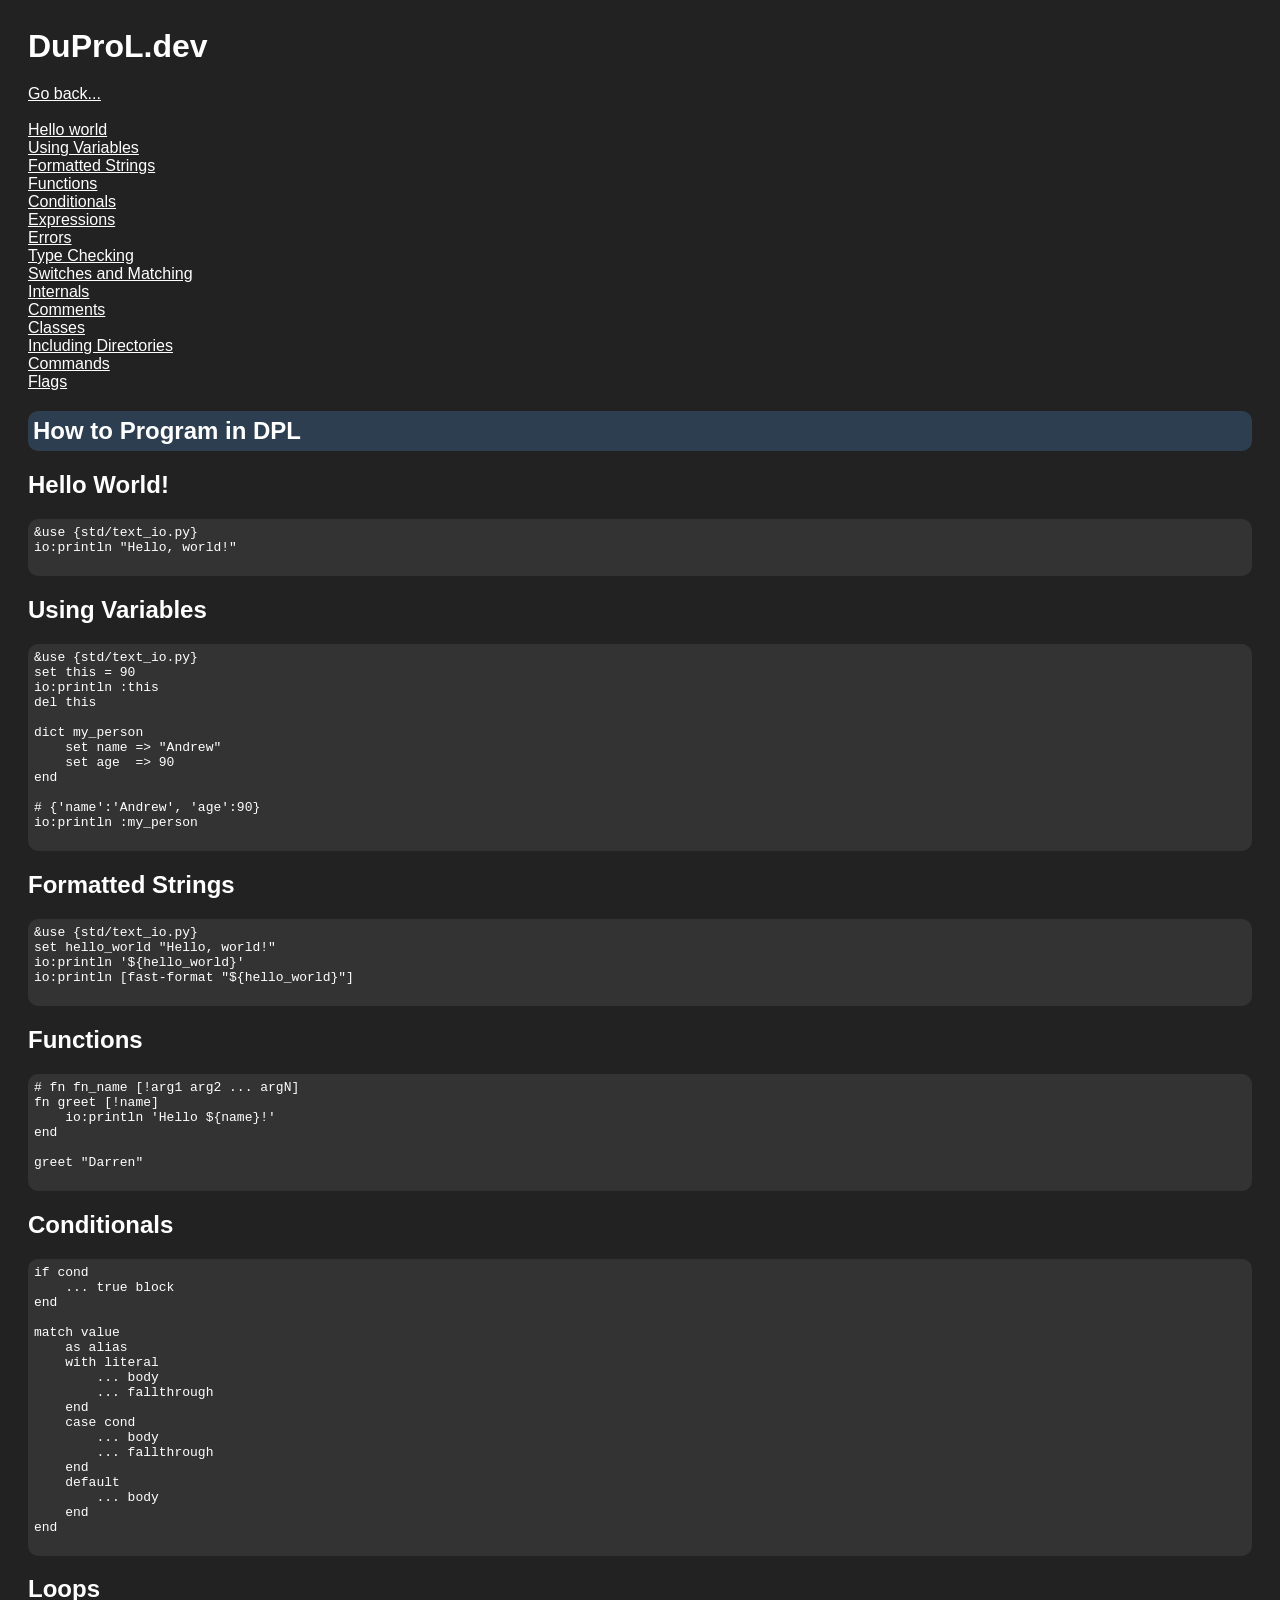
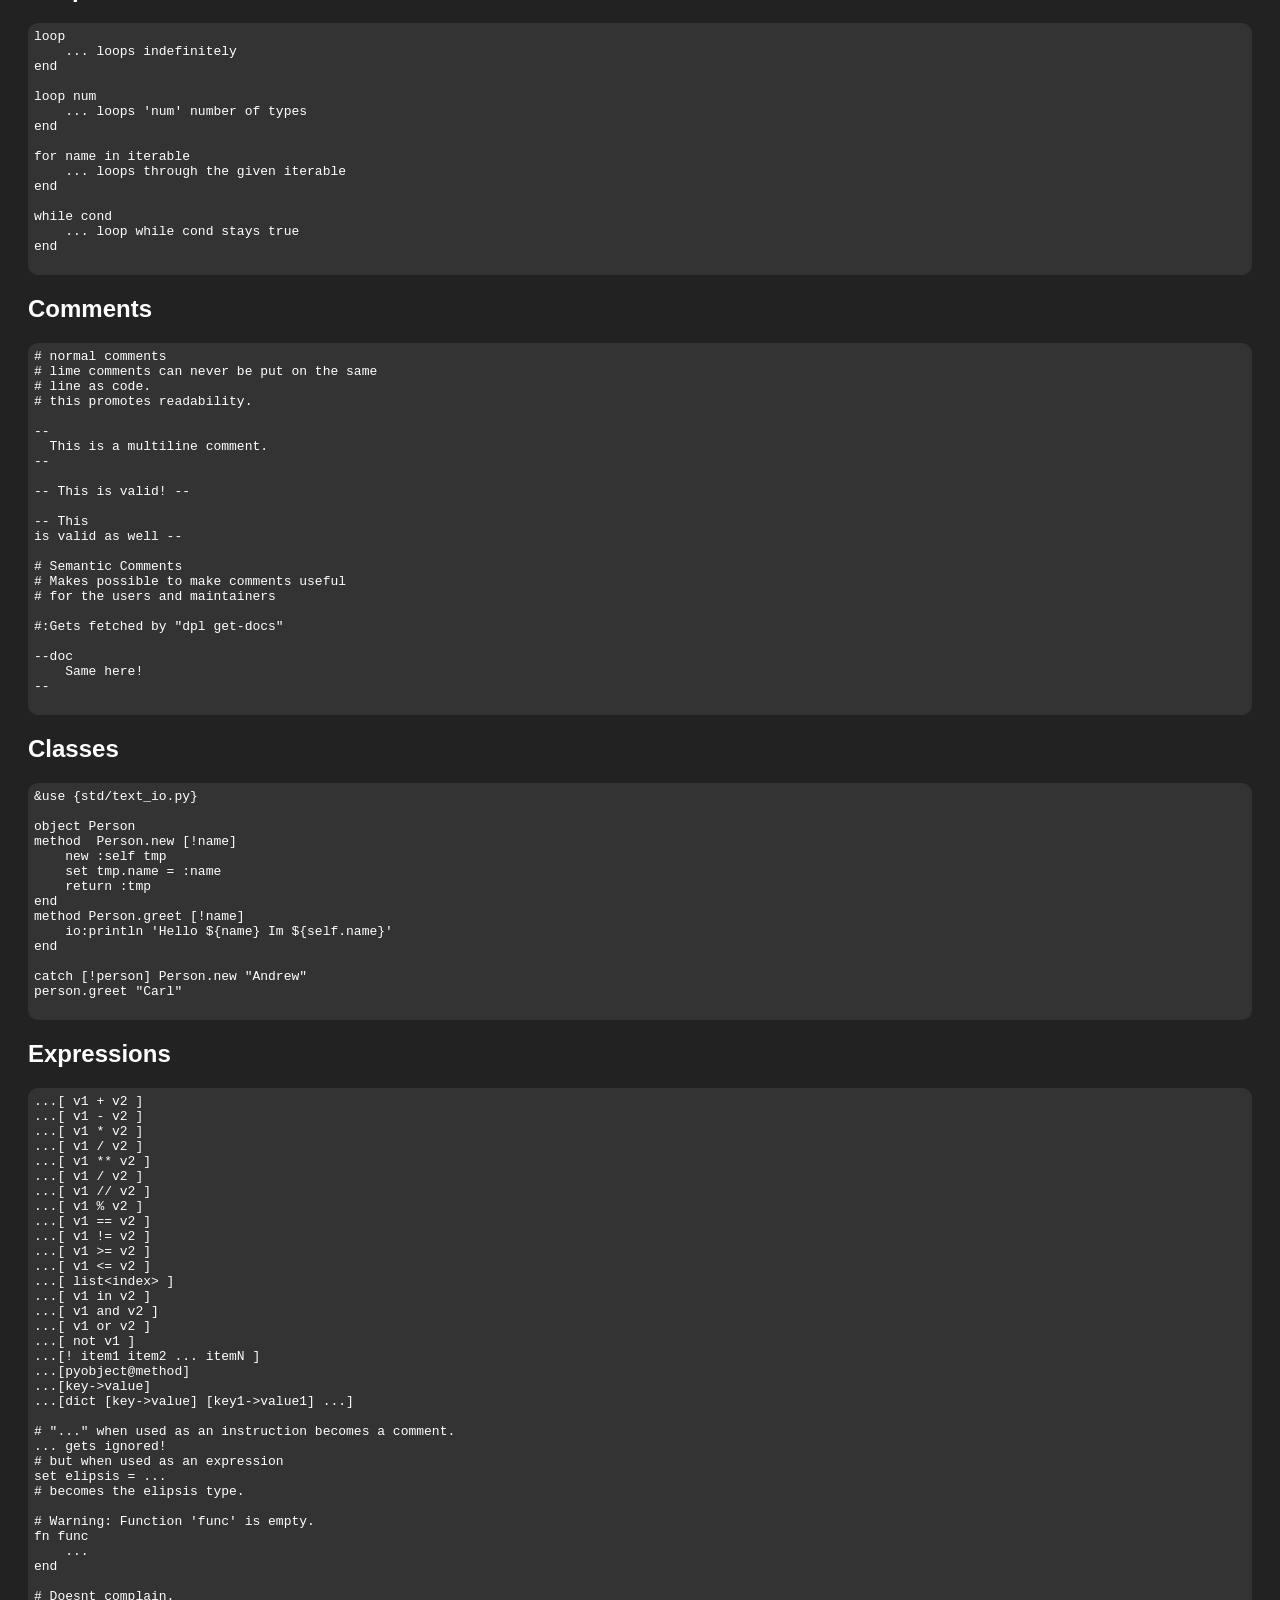
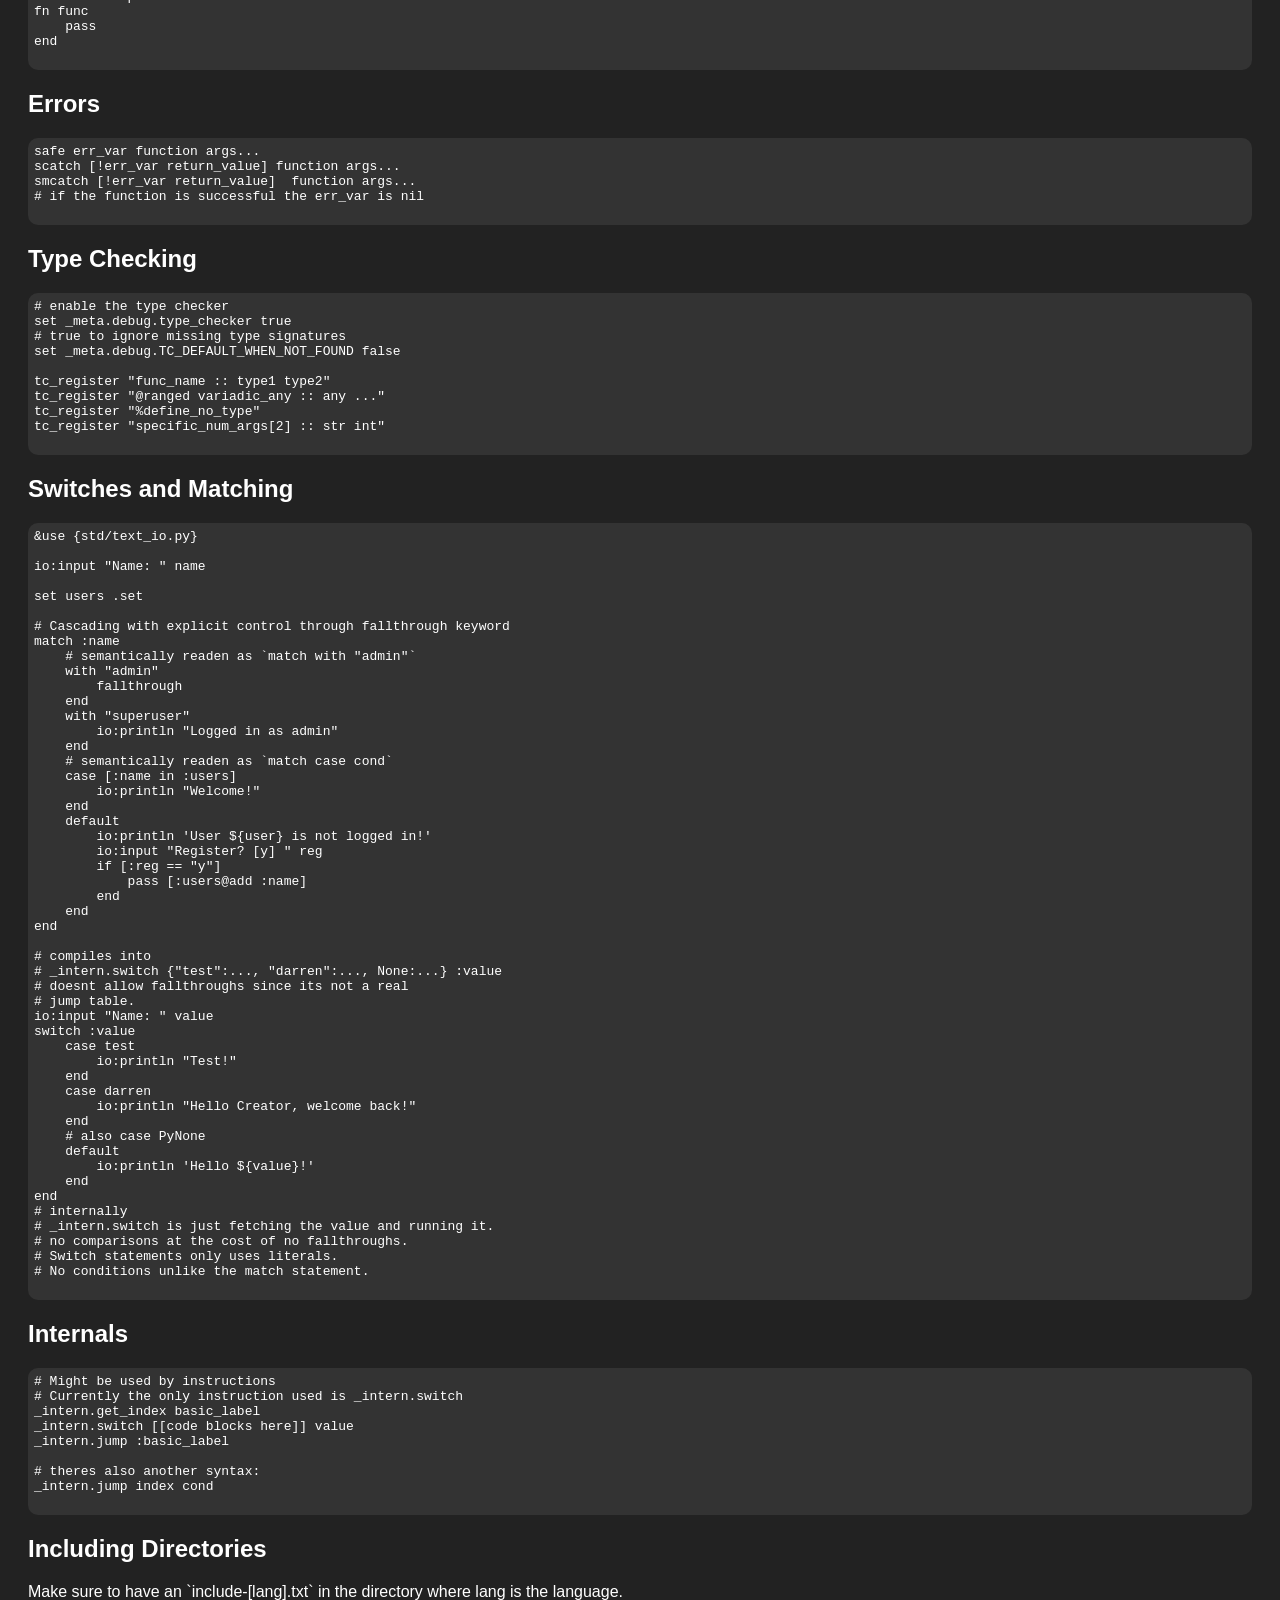
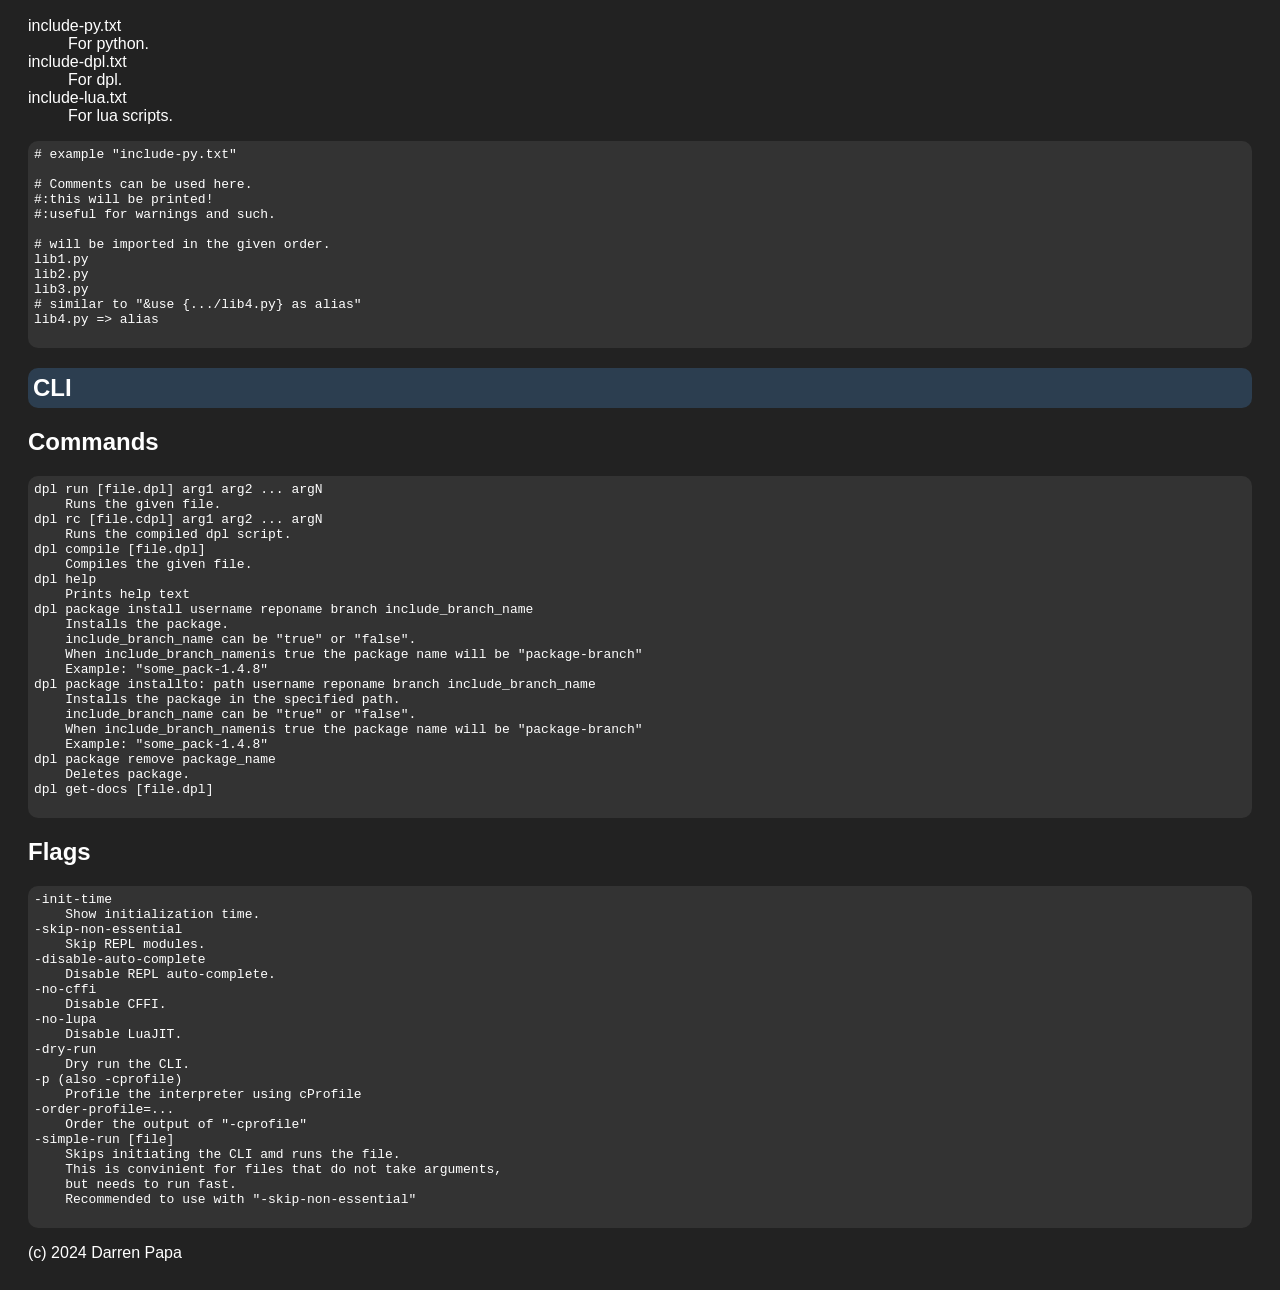
==== commit c7c6918b: "push" ====
--- a/learn.html
+++ b/learn.html
@@ -43,6 +43,7 @@
         <a href="#intern">Internals</a><br>
         <a href="#comments">Comments</a><br>
         <a href="#classes">Classes</a><br>
+        <a href="#incdir">Including Directories</a><br>
         <a href="#cmd">Commands</a><br>
         <a href="#flags">Flags</a>
         <h2 class="title">How to Program in DPL</h2>
@@ -55,9 +56,17 @@
         <h2 id="variables">Using Variables</h2>
         <pre id="content">
 &use {std/text_io.py}
-set this 90
+set this = 90
 io:println :this
 del this
+
+dict my_person
+    set name => "Andrew"
+    set age  => 90
+end
+
+# {'name':'Andrew', 'age':90}
+io:println :my_person
         </pre>
         
         <h2 id="fmt_str">Formatted Strings</h2>
@@ -153,7 +162,7 @@
 object Person
 method  Person.new [!name]
     new :self tmp
-    set tmp.name :name
+    set tmp.name = :name
     return :tmp
 end
 method Person.greet [!name]
@@ -187,6 +196,22 @@
 ...[pyobject@method]
 ...[key->value]
 ...[dict [key->value] [key1->value1] ...]
+
+# "..." when used as an instruction becomes a comment.
+... gets ignored!
+# but when used as an expression
+set elipsis = ...
+# becomes the elipsis type.
+
+# Warning: Function 'func' is empty.
+fn func
+    ...
+end
+
+# Doesnt complain.
+fn func
+    pass
+end
         </pre>
         
         <h2 id="error">Errors</h2>
@@ -274,6 +299,31 @@
 
 # theres also another syntax:
 _intern.jump index cond
+        </pre>
+        
+        <h2 id="incdir">Including Directories</h2>
+        <p>Make sure to have an `include-[lang].txt` in the directory where lang is the language.</p>
+        <dl>
+            <dt>include-py.txt</dt>
+            <dd>For python.</dd>
+            <dt>include-dpl.txt</dt>
+            <dd>For dpl.</dd>
+            <dt>include-lua.txt</dt>
+            <dd>For lua scripts.</dd>
+        </dl>
+        <pre id="content">
+# example "include-py.txt"
+
+# Comments can be used here.
+#:this will be printed!
+#:useful for warnings and such.
+
+# will be imported in the given order.
+lib1.py
+lib2.py
+lib3.py
+# similar to "&use {.../lib4.py} as alias"
+lib4.py => alias
         </pre>
         
         <h2 class="title">CLI</h2>
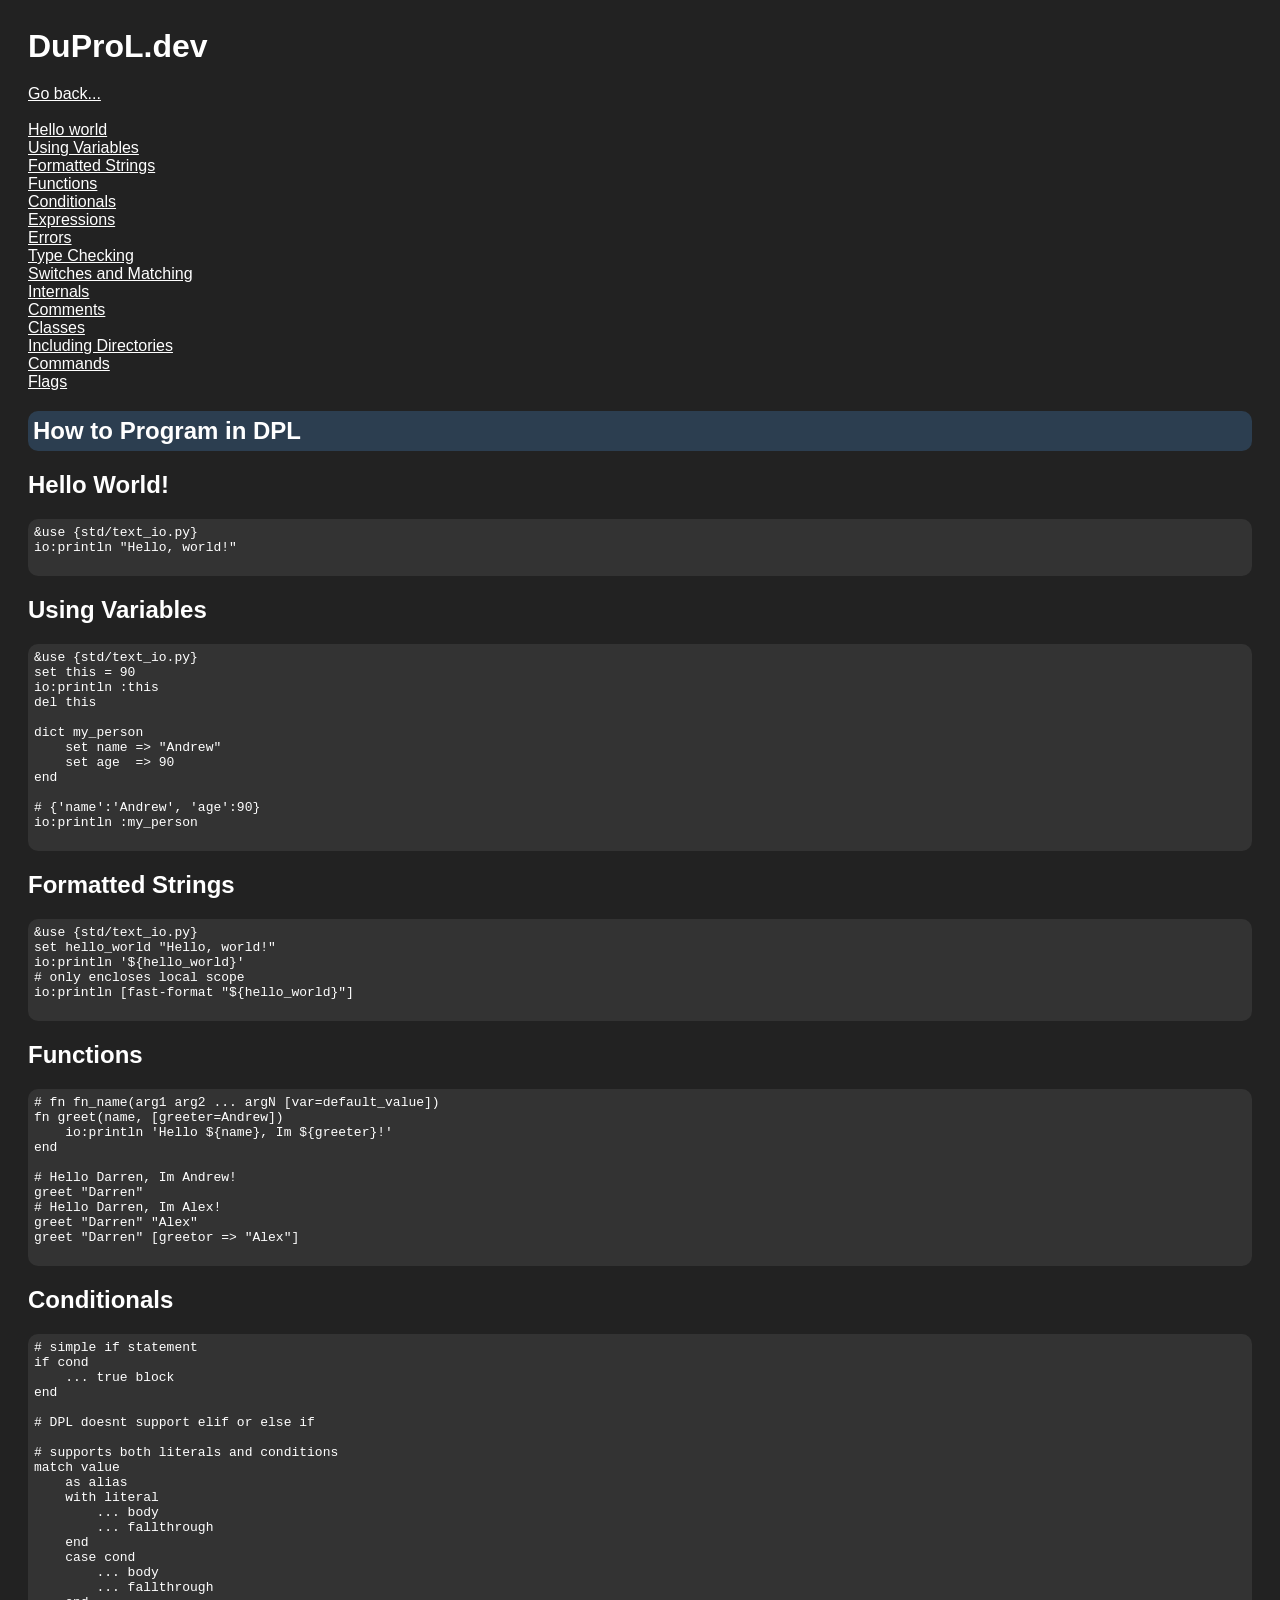
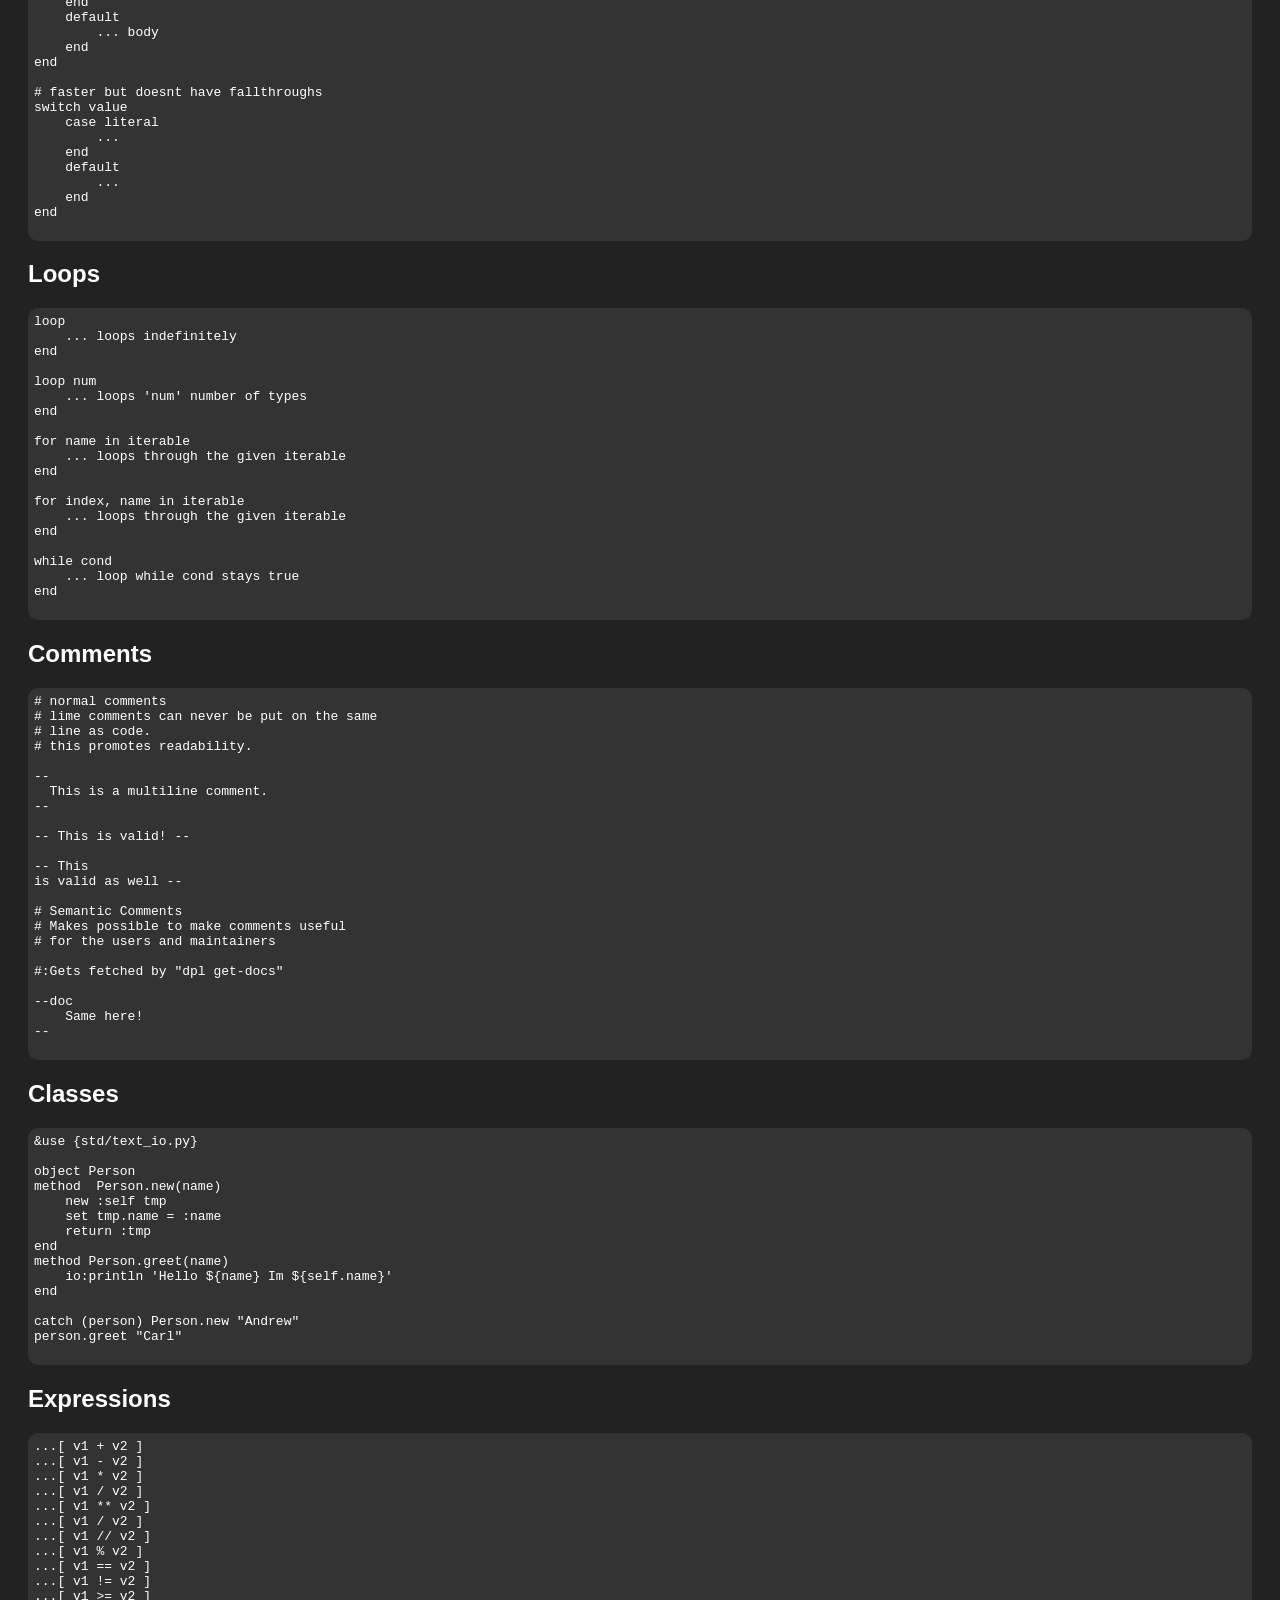
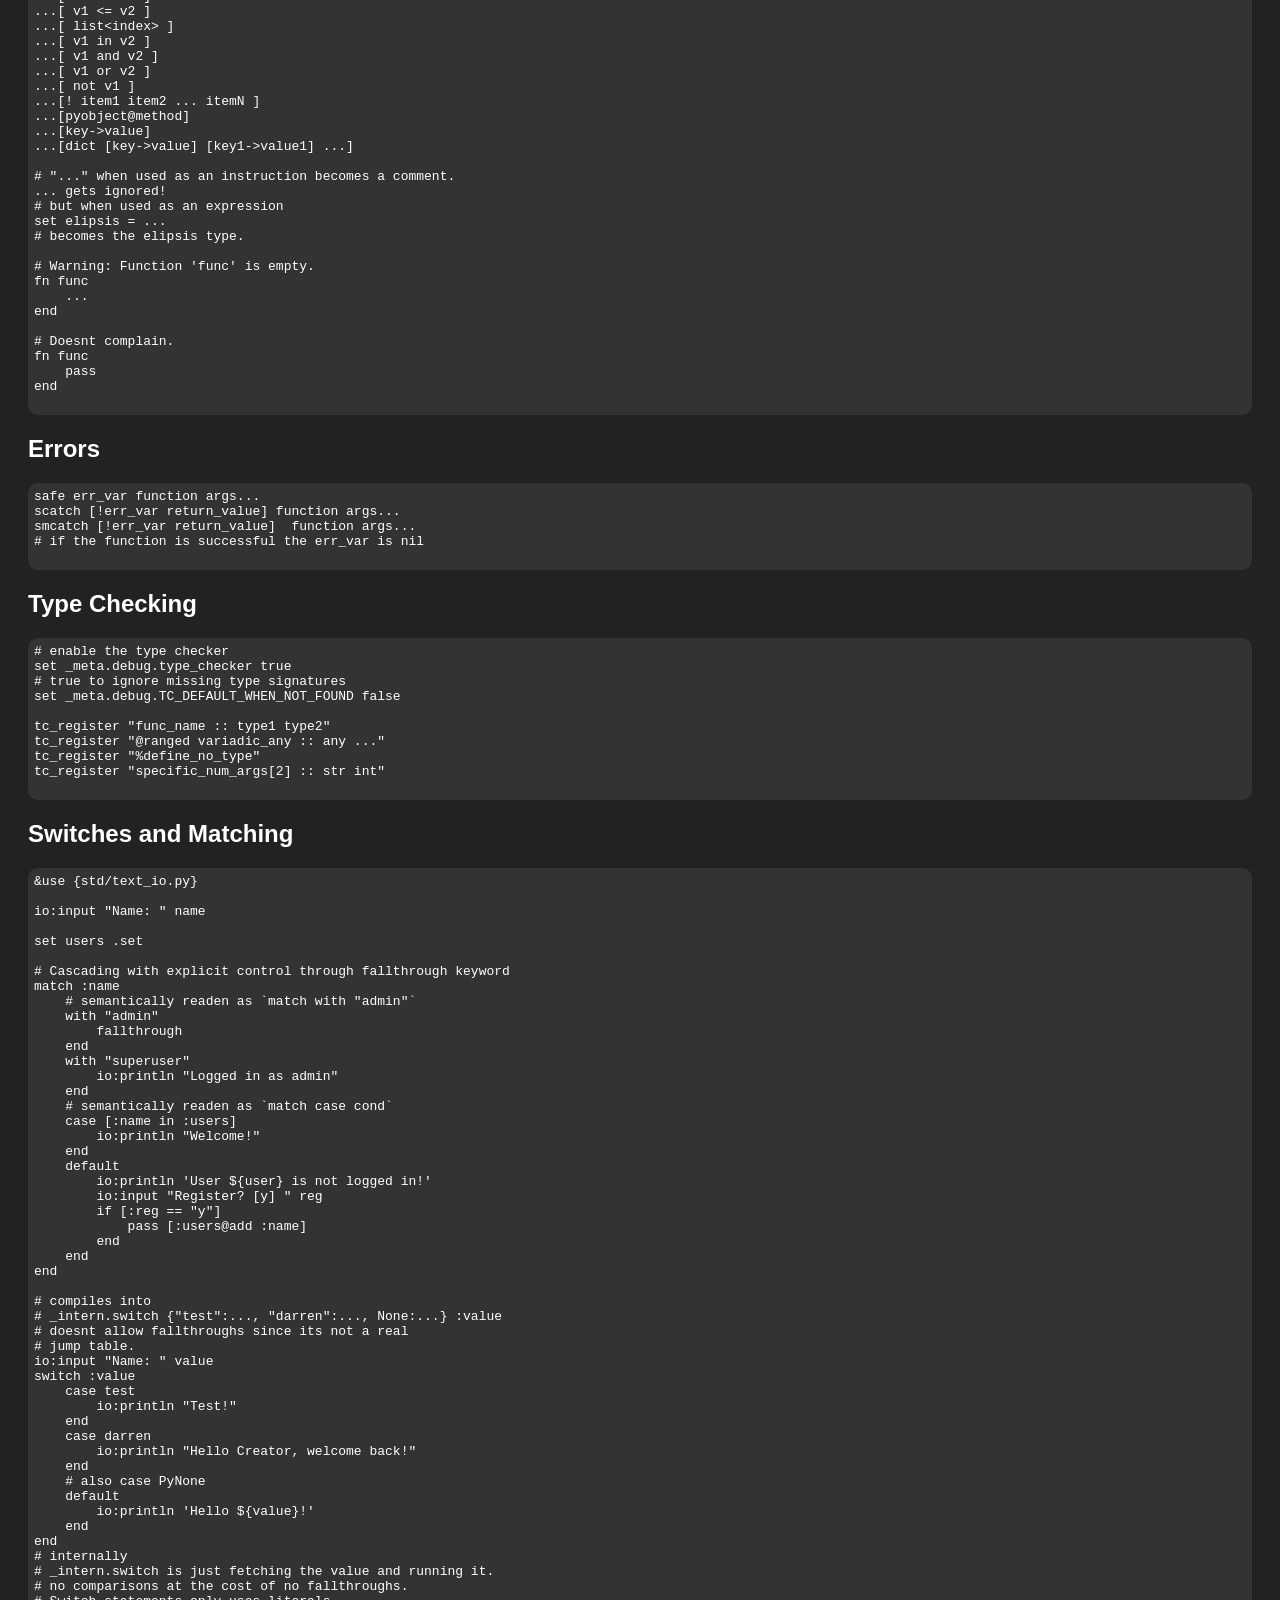
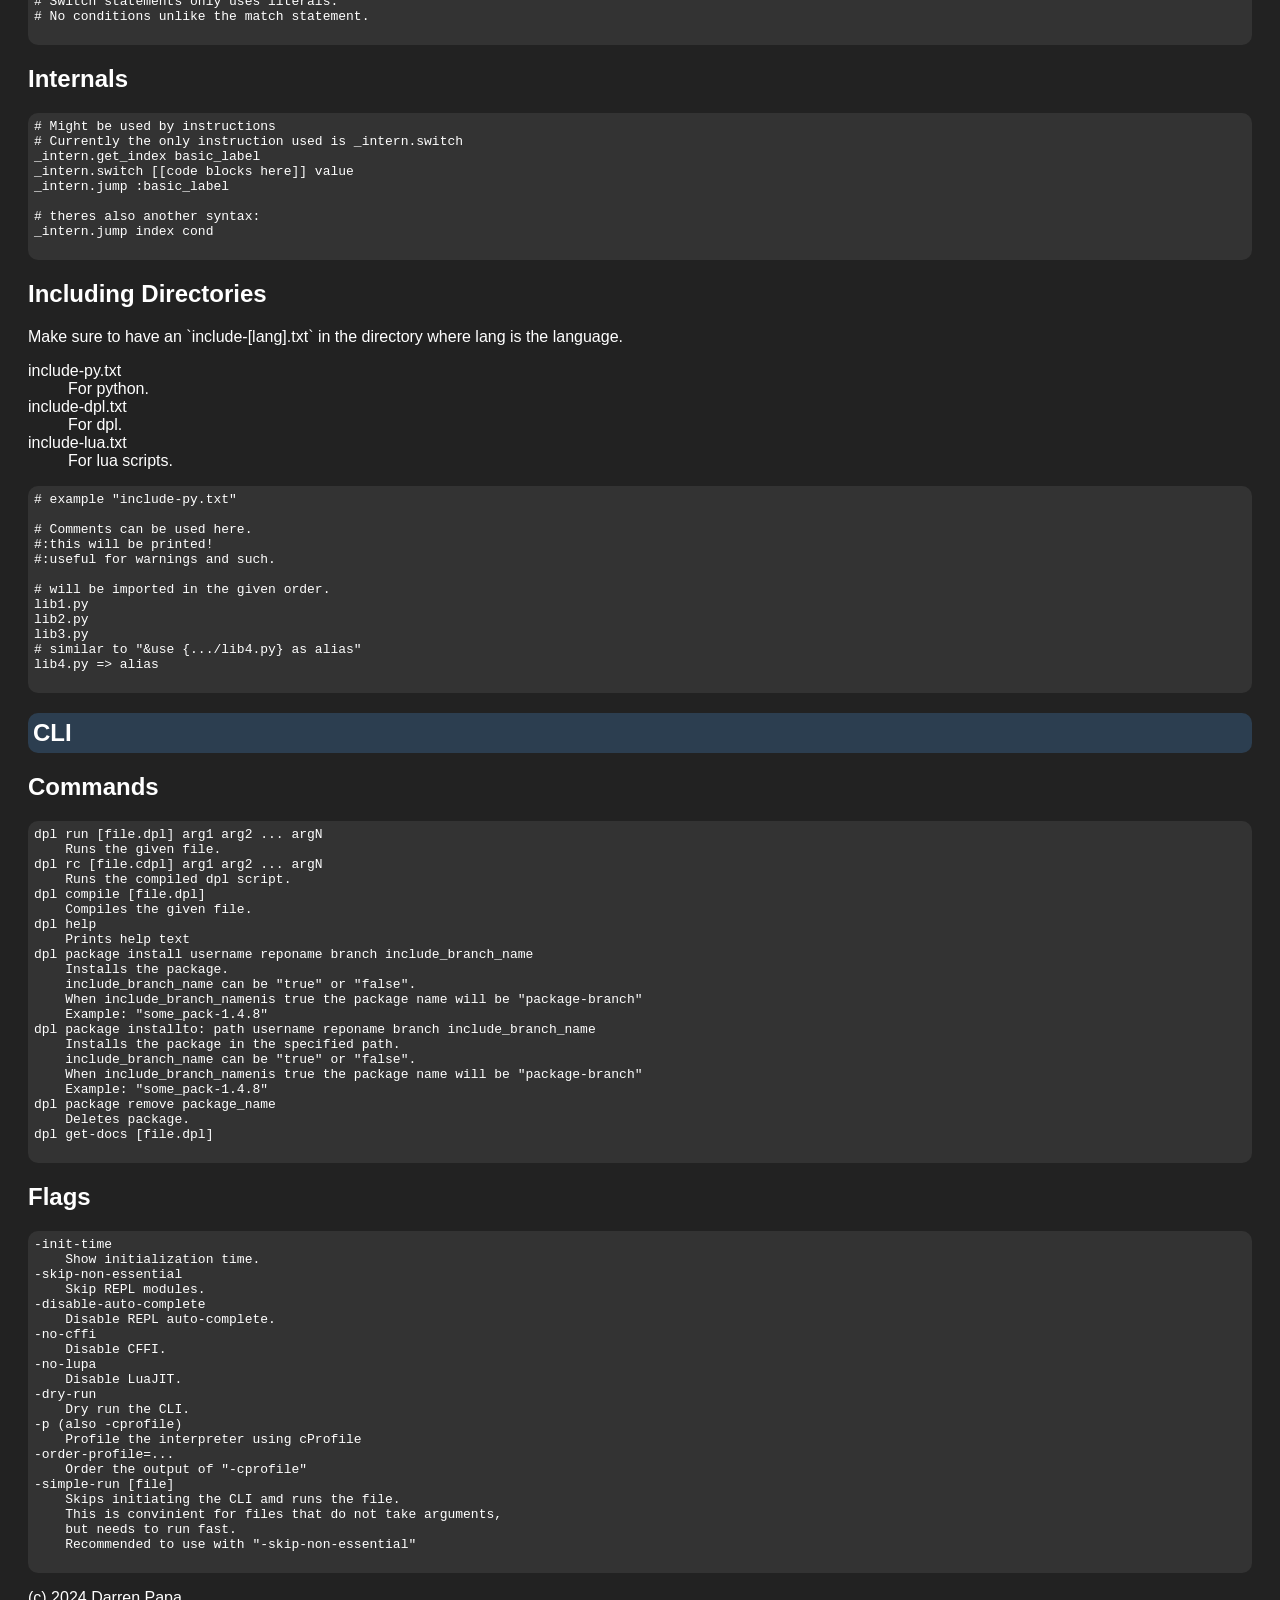
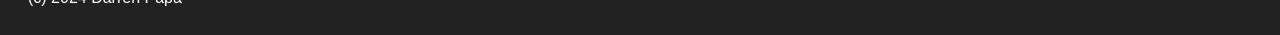
==== commit d86aec8d: "push" ====
--- a/learn.html
+++ b/learn.html
@@ -74,25 +74,34 @@
 &use {std/text_io.py}
 set hello_world "Hello, world!"
 io:println '${hello_world}'
+# only encloses local scope
 io:println [fast-format "${hello_world}"]
         </pre>
         
         <h2 id="functions">Functions</h2>
         <pre id="content">
-# fn fn_name [!arg1 arg2 ... argN]
-fn greet [!name]
-    io:println 'Hello ${name}!'
-end
-
+# fn fn_name(arg1 arg2 ... argN [var=default_value])
+fn greet(name, [greeter=Andrew])
+    io:println 'Hello ${name}, Im ${greeter}!'
+end
+
+# Hello Darren, Im Andrew!
 greet "Darren"
+# Hello Darren, Im Alex!
+greet "Darren" "Alex"
+greet "Darren" [greetor => "Alex"]
         </pre>
         
         <h2 id="cond">Conditionals</h2>
         <pre id="content">
+# simple if statement
 if cond
     ... true block
 end
 
+# DPL doesnt support elif or else if
+
+# supports both literals and conditions
 match value
     as alias
     with literal
@@ -107,6 +116,16 @@
         ... body
     end
 end
+
+# faster but doesnt have fallthroughs
+switch value
+    case literal
+        ...
+    end
+    default
+        ...
+    end
+end
         </pre>
         
         <h2 id="loops">Loops</h2>
@@ -120,6 +139,10 @@
 end
 
 for name in iterable
+    ... loops through the given iterable
+end
+
+for index, name in iterable
     ... loops through the given iterable
 end
 
@@ -160,16 +183,16 @@
 &use {std/text_io.py}
 
 object Person
-method  Person.new [!name]
+method  Person.new(name)
     new :self tmp
     set tmp.name = :name
     return :tmp
 end
-method Person.greet [!name]
+method Person.greet(name)
     io:println 'Hello ${name} Im ${self.name}'
 end
 
-catch [!person] Person.new "Andrew"
+catch (person) Person.new "Andrew"
 person.greet "Carl"
         </pre>
         
